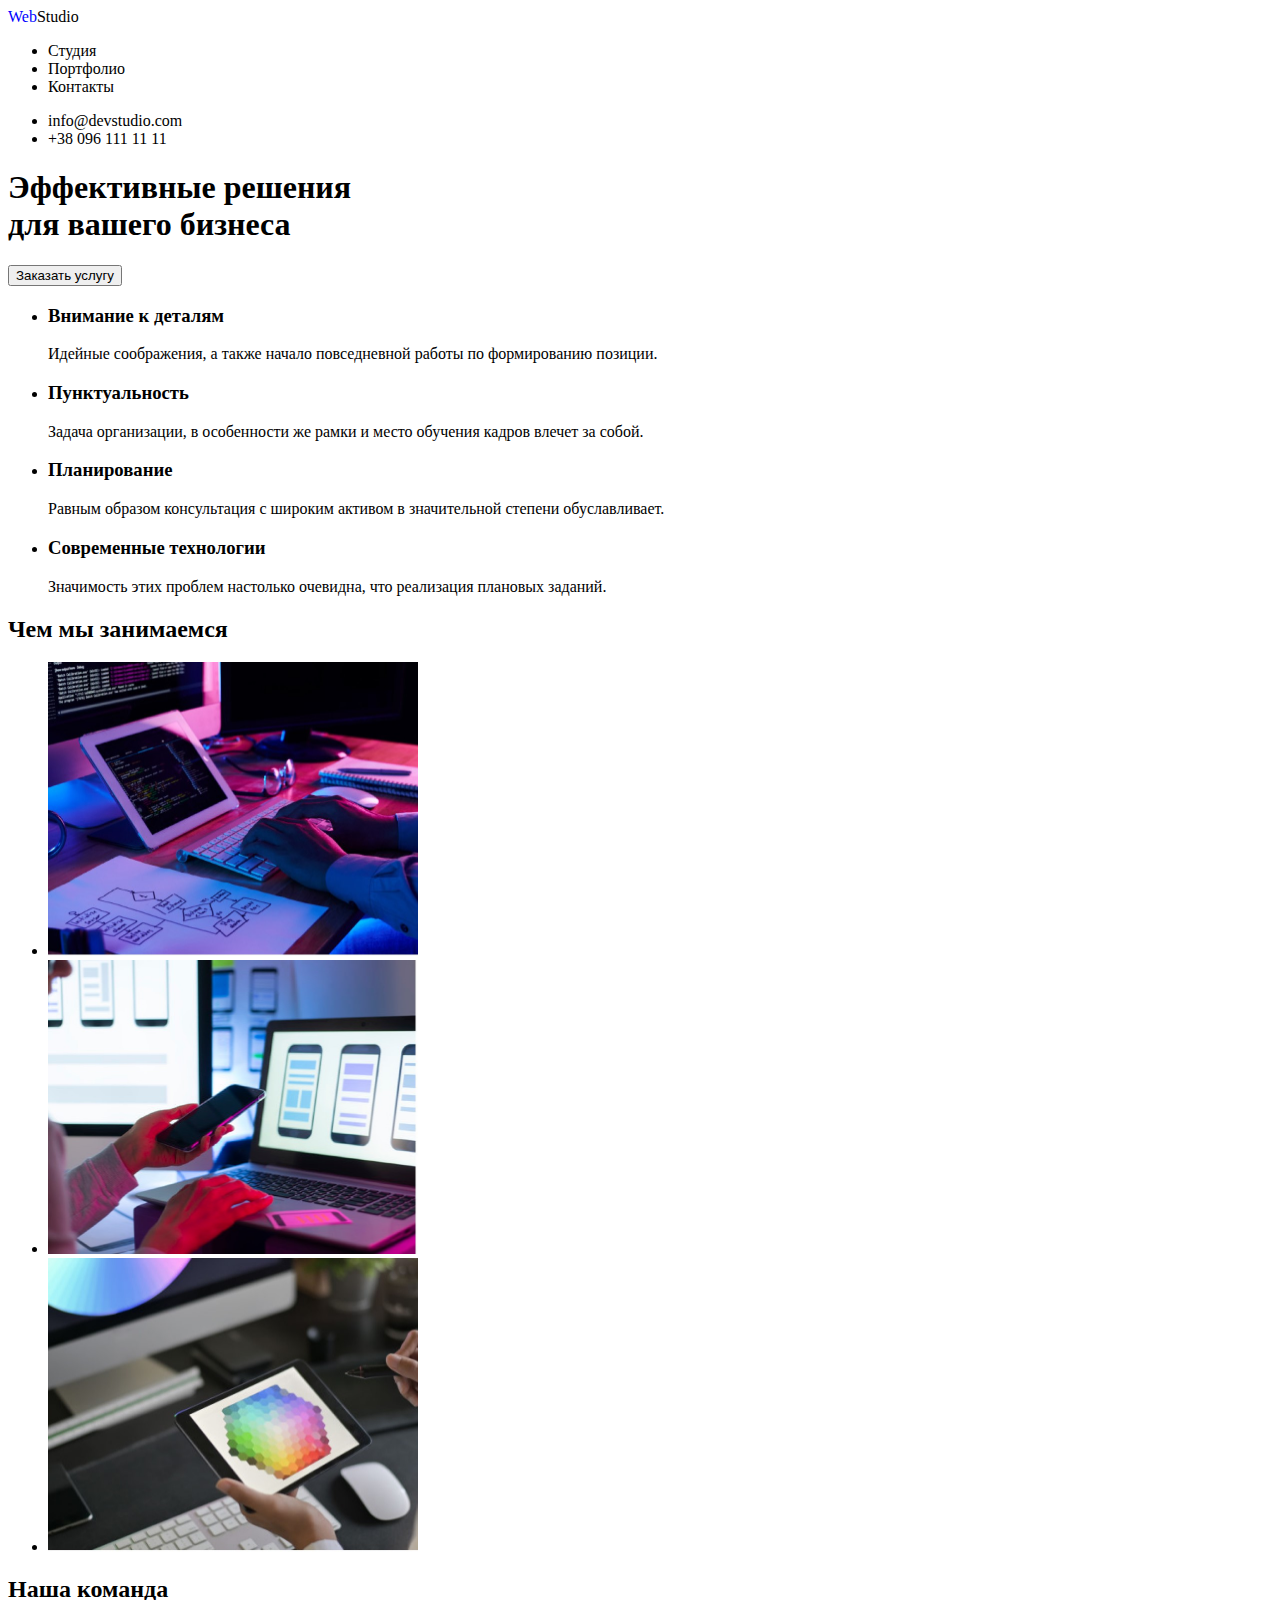
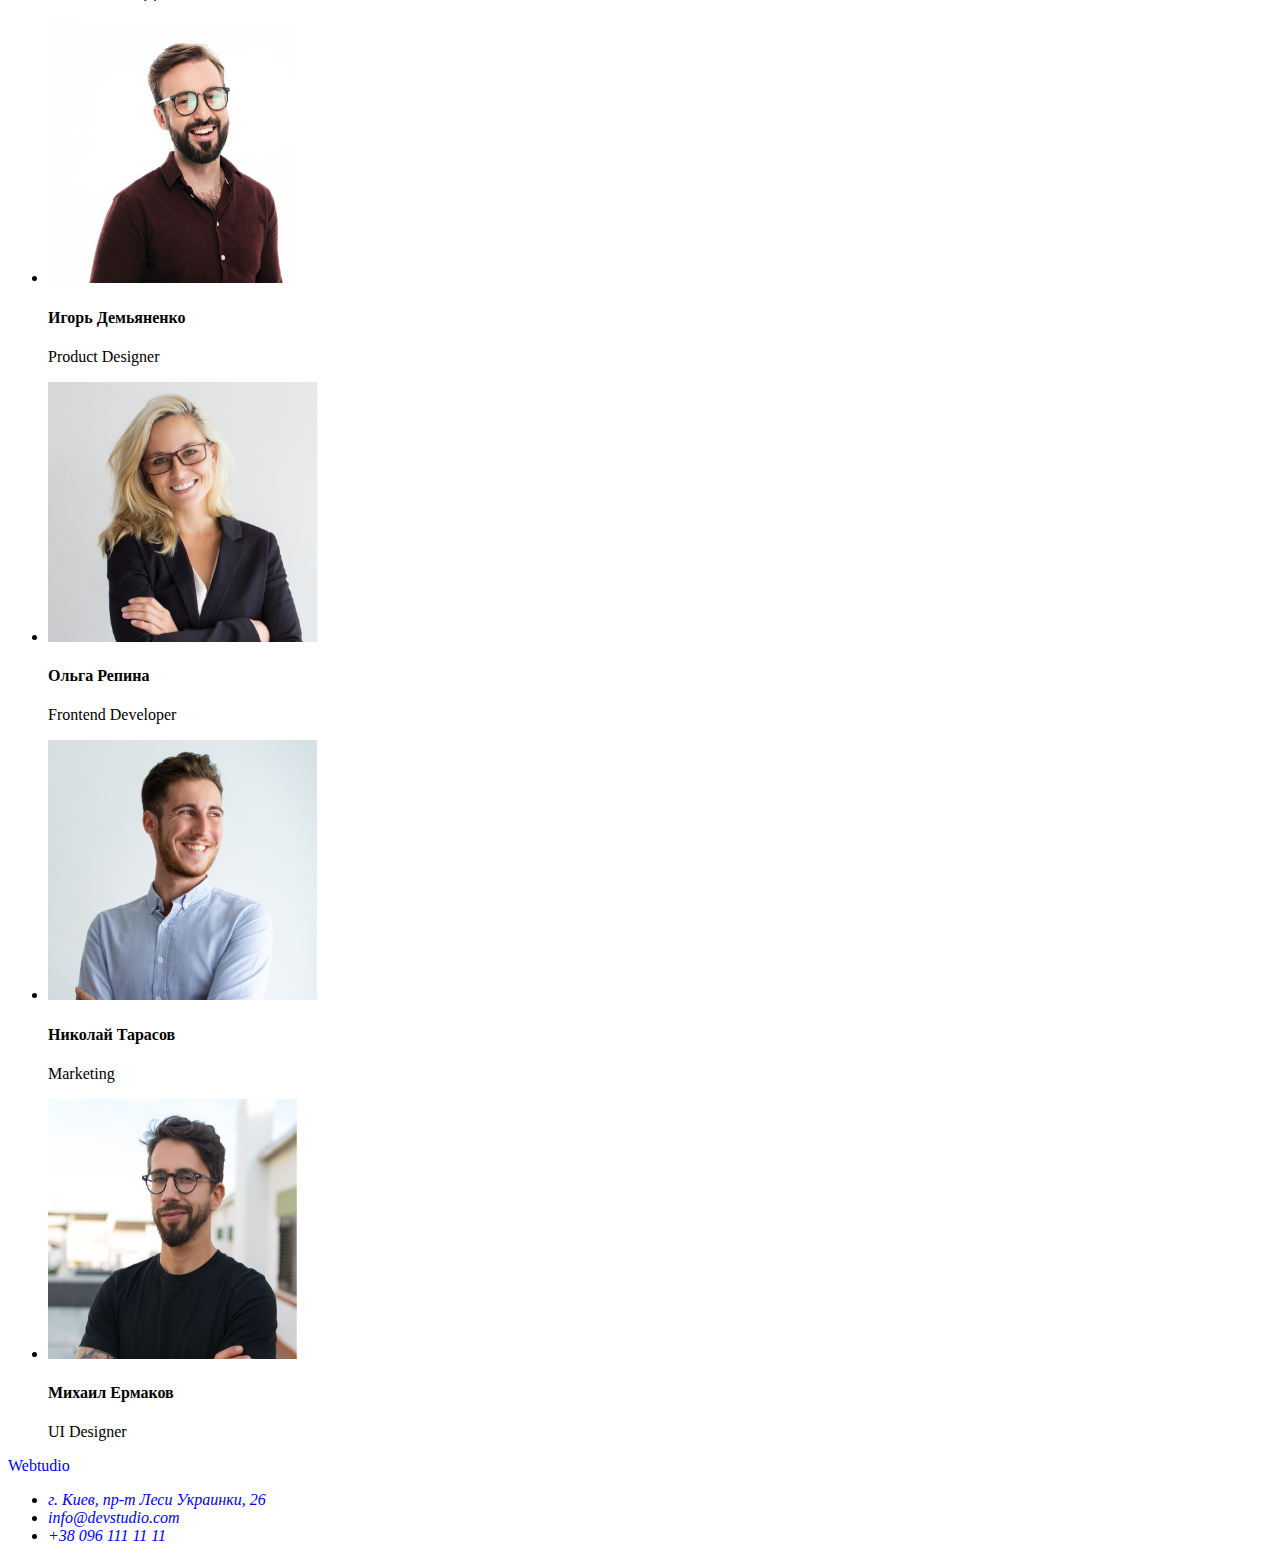
==== index.html @ 360a319e "Создал репозиторий. Добавил в разметку фото со 2-го  макета" ====
<!DOCTYPE html>
<html lang="ru">

<head>
  <link rel="stylesheet" href="./css/styles.css" />
  <meta charset="UTF-8" />
  <meta http-equiv="X-UA-Compatible" content="IE=edge" />
  <meta name="viewport" content="width=device-width, initial-scale=1.0" />
  <title>Demo site</title>
</head>

<body>
  <header class="header">
    <nav>
      <a class="link" href="./index.html"><span class="accent">Web</span>Studio</a>
      <ul>
        <li><a class="link" href="./studio.html">Студия</a></li>
        <li><a class="link" href="./portfolio.html">Портфолио</a></li>
        <li><a class="link" href="./contacts">Контакты</a></li>
      </ul>
    </nav>
    <ul>
      <li><a class="link" href="mailto:info@devstudio.com">info@devstudio.com</a></li>
      <li><a class="link" href="tel:+380961111111">+38 096 111 11 11</a></li>
    </ul>
  </header>
  <main>
    <section class="post">
      <h1 class="post-title">Эффективные решения<br> для вашего бизнеса</h1>
      <button type="button" class="contained">Заказать услугу</button>
    </section>
    <section>
      <h2 class="hidden"> Наши преимущества</h2>
      <ul>
        <li>
          <h3>Внимание к деталям</h3>
          <p>
            Идейные соображения, а также начало повседневной работы по
            формированию позиции.
          </p>
        </li>
        <li>
          <h3>Пунктуальность</h3>
            <p>
              Задача организации, в особенности же рамки и место обучения кадров
              влечет за собой.
            </p>
        </li>
        <li>
          <h3>Планирование</h3>
          <p>
            Равным образом консультация с широким активом в значительной
            степени обуславливает.
          </p>
        </li>
        <li>
          <h3>Современные технологии</h3>
          <p>
            Значимость этих проблем настолько очевидна, что реализация
            плановых заданий.
          </p>
        </li>
      </ul>
    </section>
    <section>
      <h2>Чем мы занимаемся</h2>
      <ul>
        <li>
          <img src="./images/foto1.jpg" width="370" height="294" alt="Программист работает за своим рабочим столом" />
        </li>
        <li>
          <img src="./images/foto2.jpg" width="370" height="294"
            alt="Веб-дизайнер  работает над интерфейсом мобильных телефонов" />
        </li>
        <li>
          <img src="./images/foto3.jpg" width="370" height="294"
            alt="Веб-дизайнер работает над выбором цвета на графическом планшете." />
        </li>
      </ul>
    </section>
    <section>
      <h2>Наша команда</h2>
      <ul>
        <li>
          <img src="./images/igor_demjanenko.jpg" width="270" height="260" alt="ИгорьДемьяненко" />
          <h4>Игорь Демьяненко</h4>
          <p>Product Designer</p>
        </li>
        <li>
          <img src="./images/olga_repina.jpg" width="270" height="260" alt="ОльгаРепина" />
          <h4>Ольга Репина</h4>
          <p>Frontend Developer</p>
        </li>
        <li>
          <img src="./images/nikolai_tarasov.jpg" width="270" height="260" alt="НиколайТарасов" />
          <h4>Николай Тарасов</h4>
          <p>Marketing</p>
        </li>
        <li>
          <img src="./images/mihail_ermakov.jpg" width="270" height="260" alt="МихаилЕрмаков" />
          <h4>Михаил Ермаков</h4>
          <p>UI Designer</p>
        </li>
      </ul>
    </section>
  </main>
  <footer>
    <section>
      <a href="./index.html"><span class="accent">Web</span>tudio</a>
      <address>
        <ul>
          <li><a
              href="https://goo.gl/maps/eqkGg2M7FSdj66136">г.
              Киев, пр-т Леси Украинки, 26</a>
          </li>
          <li><a href="mailto:info@devstudio.com">info@devstudio.com</a></li>
          <li><a href="tel:+380961111111">+38 096 111 11 11</a></li>
        </ul>
      </address>
    </section>
  </footer>
</body>

</html>
---- css/styles.css ----
.hidden{
    position: absolute;
        clip: rect(1px, 1px, 1px, 1px);
        padding: 0;
        border: 0;
        height: 1px;
        width: 1px;
        overflow: hidden;
}
.link {
    color: black;
}

.link:hover {
    color: rgb(16, 8, 235);
}
a {
    text-decoration: none;
}
.accent {
    color: blue;
}
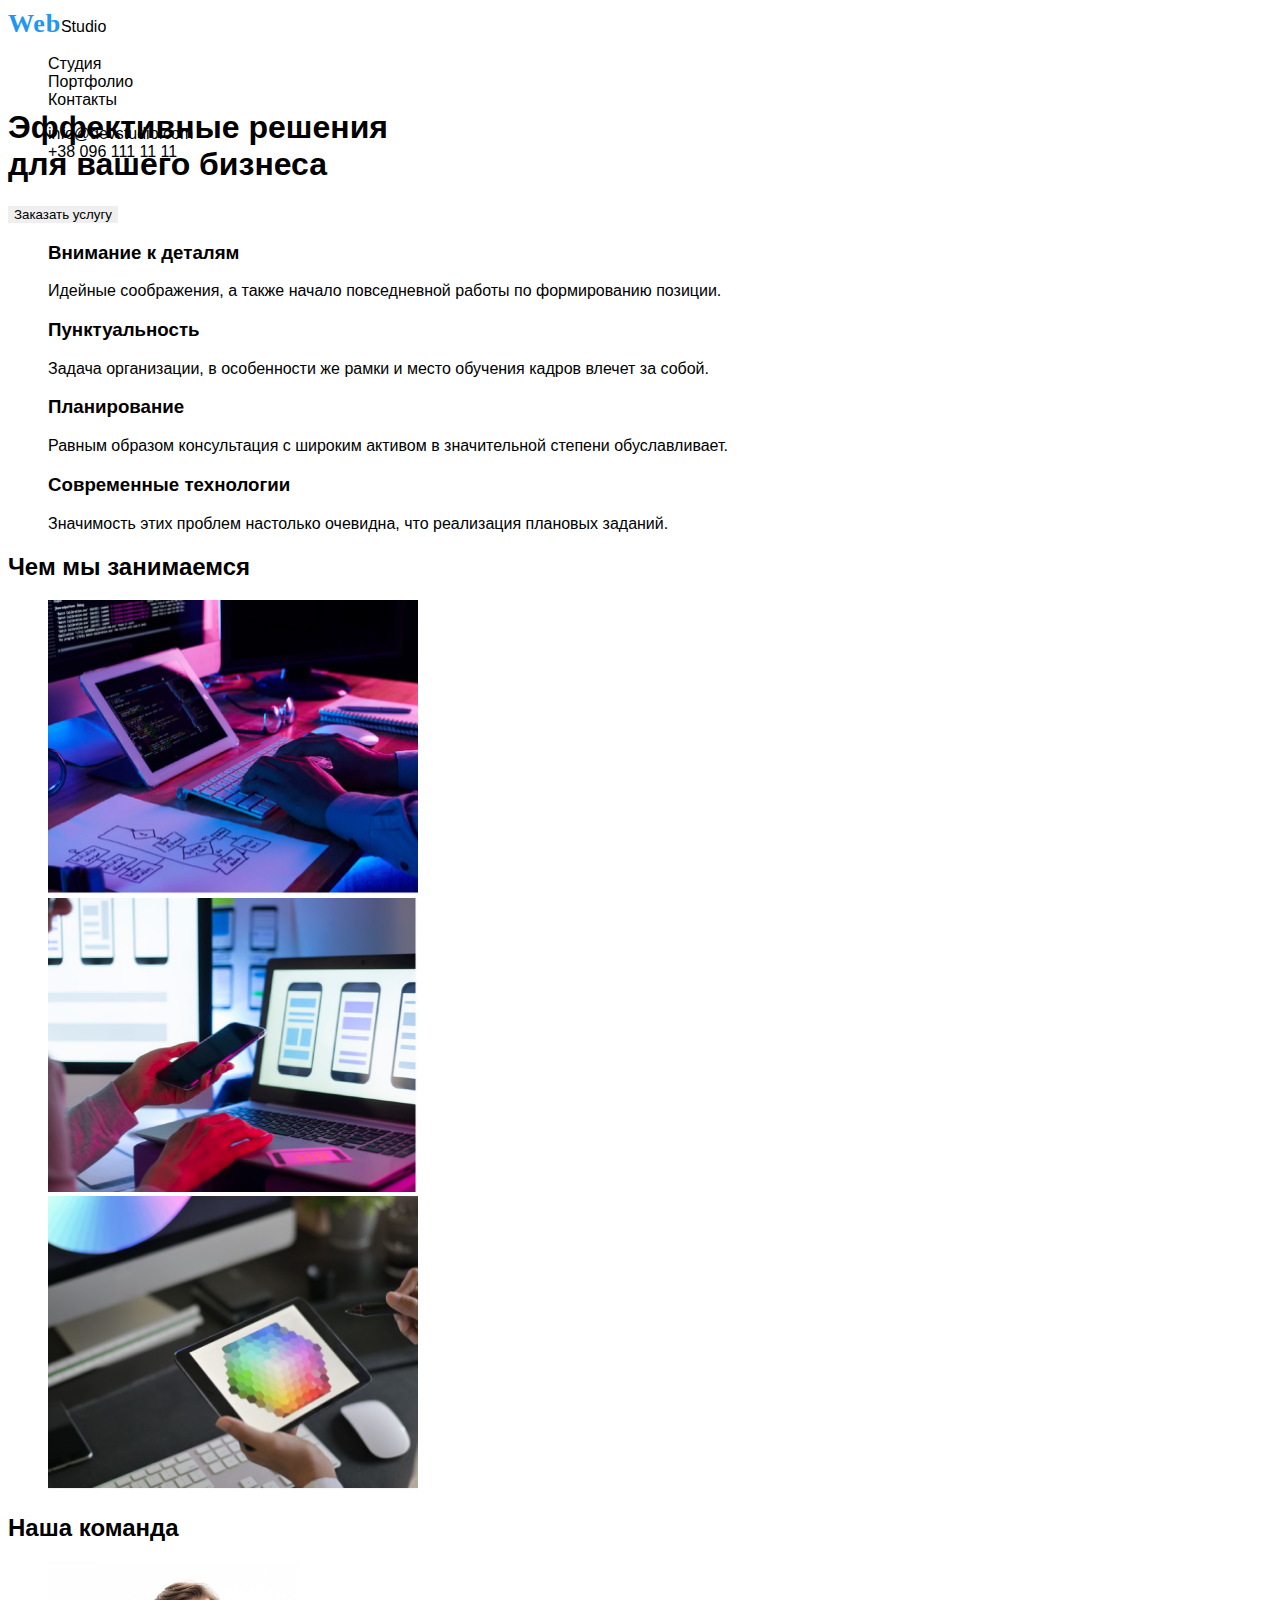
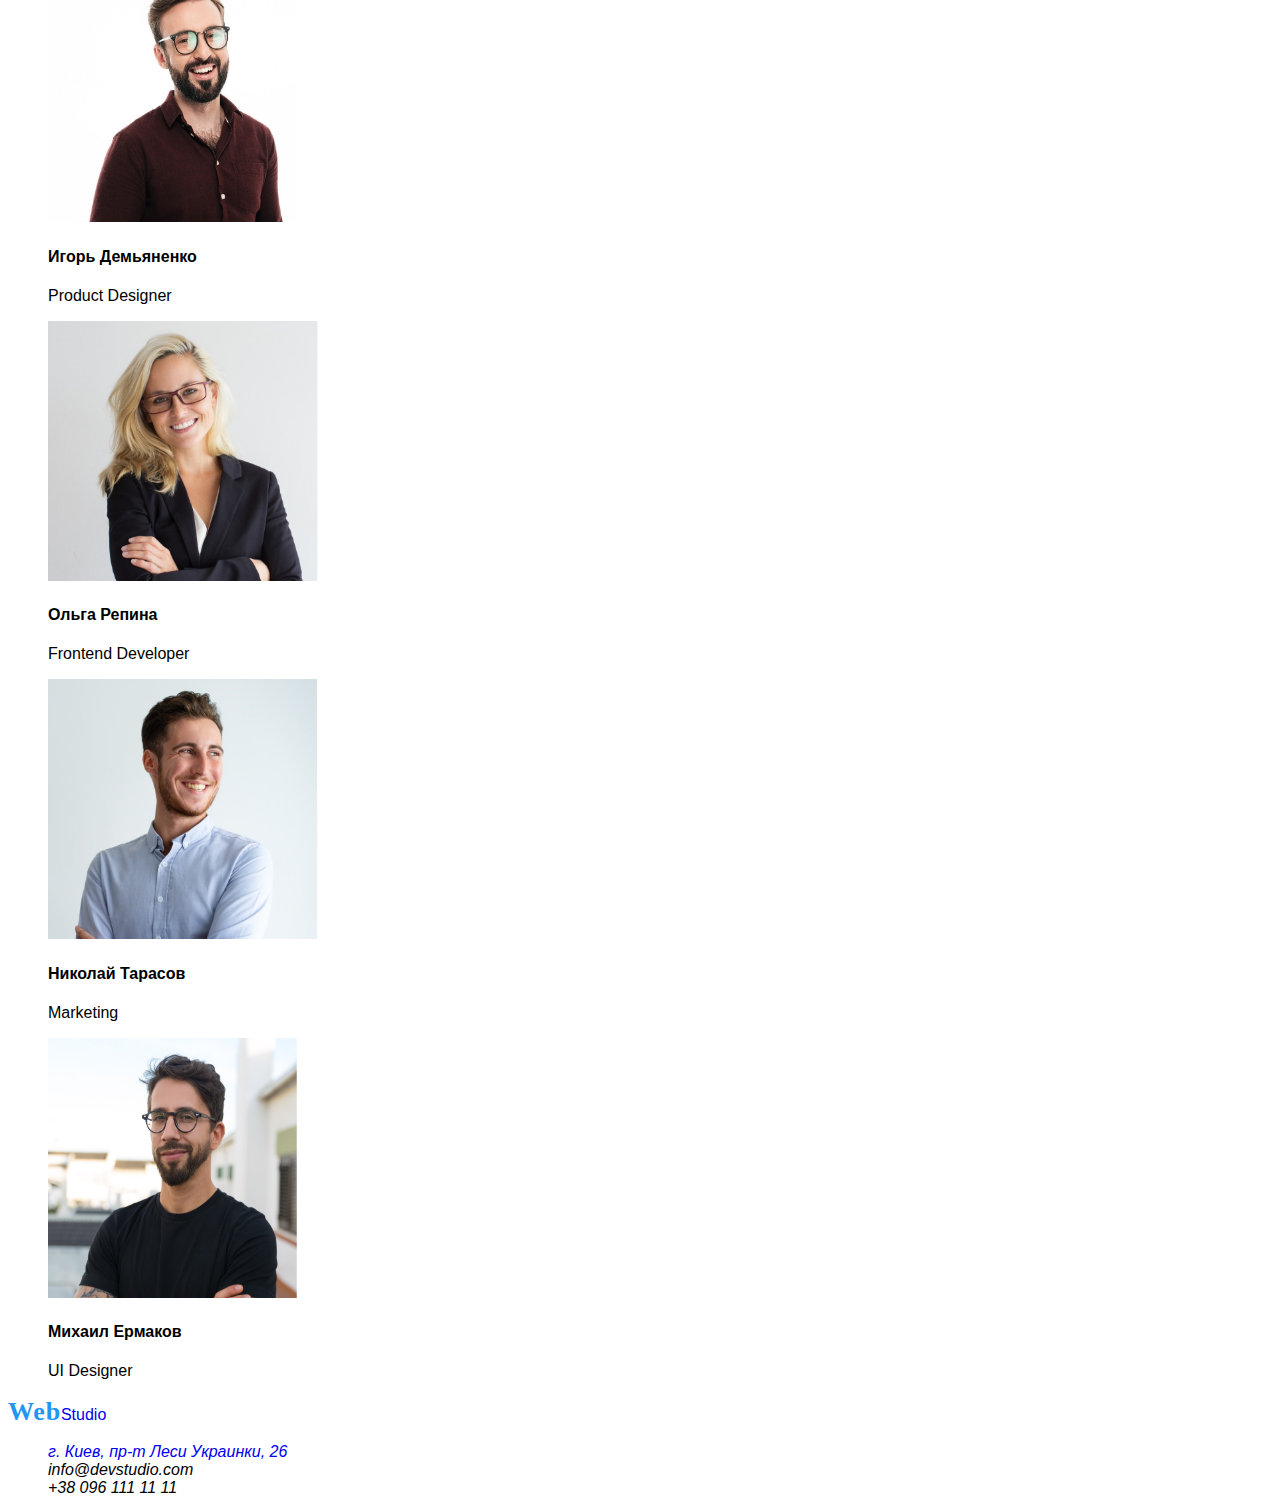
==== commit 73bd71b3: "Изменил язык <lang> сайта. Подключил шрифты к макету" ====
--- a/index.html
+++ b/index.html
@@ -106,15 +106,15 @@
   </main>
   <footer>
     <section>
-      <a href="./index.html"><span class="accent">Web</span>tudio</a>
+      <a href="./index.html"><span class="accent">Web</span>Studio</a>
       <address>
         <ul>
           <li><a
               href="https://goo.gl/maps/eqkGg2M7FSdj66136">г.
               Киев, пр-т Леси Украинки, 26</a>
           </li>
-          <li><a href="mailto:info@devstudio.com">info@devstudio.com</a></li>
-          <li><a href="tel:+380961111111">+38 096 111 11 11</a></li>
+          <li><a class="link" href="mailto:info@devstudio.com">info@devstudio.com</a></li>
+          <li><a class="link" href="tel:+380961111111">+38 096 111 11 11</a></li>
         </ul>
       </address>
     </section>
--- a/css/styles.css
+++ b/css/styles.css
@@ -1,22 +1,75 @@
-.hidden{
-    position: absolute;
-        clip: rect(1px, 1px, 1px, 1px);
-        padding: 0;
-        border: 0;
-        height: 1px;
-        width: 1px;
-        overflow: hidden;
+body {
+	font-family: "Roboto", sans-serif;
+	font-family: "Raleway", sans-serif;
+	background-color: #ffff;
+	
+	width: 1600px;
+	height: 1880px;
+}
+.header {
+    background-color: #ffffff;
+	color: #212121;
+    
+	width: 1600px;
+	height: 80px;
+	left: 0px;
+	top: 0px;
+}
+.hidden {
+	position: absolute;
+	clip: rect(1px, 1px, 1px, 1px);
+	padding: 0;
+	border: 0;
+	height: 1px;
+	width: 1px;
+	overflow: hidden;
 }
 .link {
-    color: black;
+	color: black;
 }
-
+.link:focus,
 .link:hover {
-    color: rgb(16, 8, 235);
+	color: rgb(16, 8, 235);
 }
 a {
-    text-decoration: none;
+	text-decoration: none;
 }
 .accent {
-    color: blue;
-}+	color: #2196f3;
+	font-family: "Raleway";
+	font-style: normal;
+	font-weight: 700;
+	font-size: 26px;
+	line-height: 31px;
+	/* identical to box height */
+
+	letter-spacing: 0.03em;
+}
+.link-logo {
+	color: #000000;
+	font-family: "Raleway";
+	font-style: normal;
+	font-weight: 700;
+	font-size: 26px;
+	line-height: 31px;
+	/* identical to box height */
+
+	letter-spacing: 0.03em;
+}
+ul {
+	list-style: none;
+}
+button {
+	cursor: pointer;
+    border: none;
+}
+button:hover {
+	background-color: rgb(16, 8, 235);
+	color: #ffff;
+}
+:root {
+  --background-color: #E5E5E5;
+  --color: #212121;
+}
+/* основной цвет color: #212121; #757575;  #FFFFFF;  
+rgba(255, 255, 255, 0.6); #2196F3; */
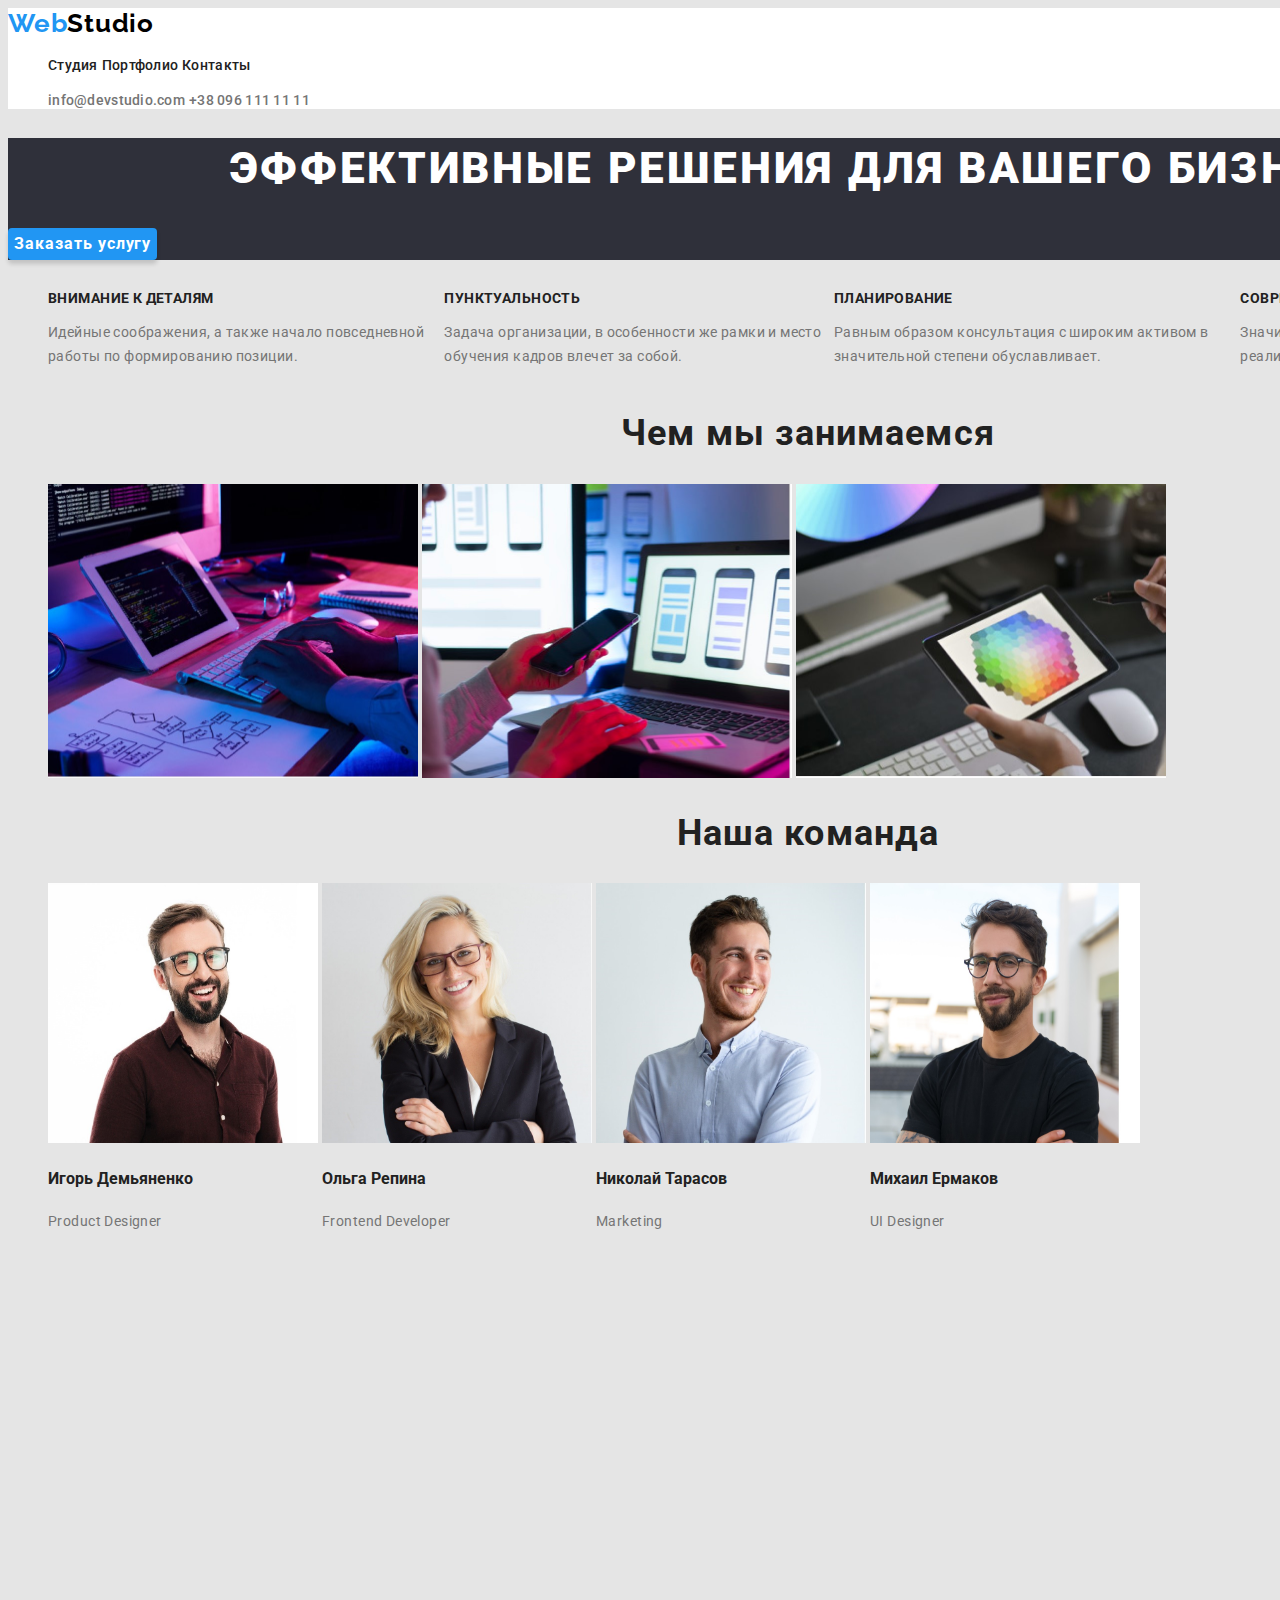
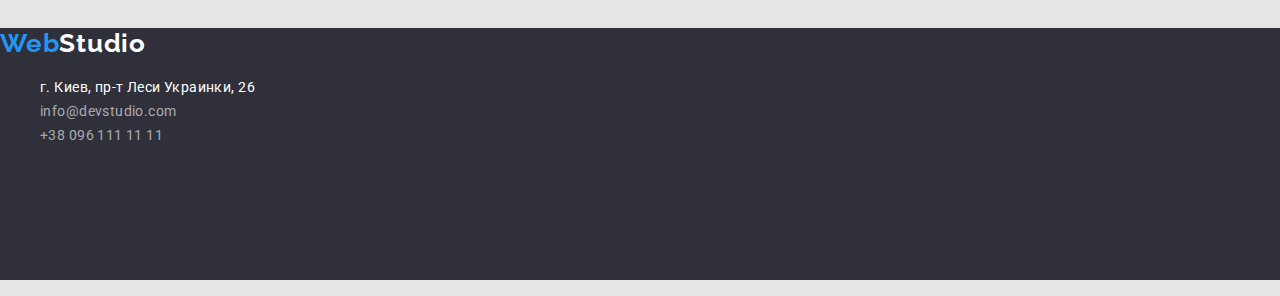
==== commit 157620dc: "сделал разметку страницы портфолио, и стилизовал шрифты/кнопки," ====
--- a/index.html
+++ b/index.html
@@ -6,32 +6,38 @@
   <meta charset="UTF-8" />
   <meta http-equiv="X-UA-Compatible" content="IE=edge" />
   <meta name="viewport" content="width=device-width, initial-scale=1.0" />
+  <link rel="preconnect" href="https://fonts.googleapis.com">
+  <link rel="preconnect" href="https://fonts.gstatic.com" crossorigin>
+  <link href="https://fonts.googleapis.com/css2?family=Raleway:wght@700&family=Roboto:wght@400;500;700;900&display=swap"
+    rel="stylesheet">
   <title>Demo site</title>
 </head>
 
 <body>
-  <header class="header">
-    <nav>
-      <a class="link" href="./index.html"><span class="accent">Web</span>Studio</a>
-      <ul>
-        <li><a class="link" href="./studio.html">Студия</a></li>
+  <header class="header-container">
+    <div>
+    <a lang="en" class="link-logo-top" href="./index.html">Web<span class="accent-first">Studio</span></a>
+    <nav class="navigation">
+      <ul class="menu-nav">
+        <li><a class="link" href="./index.html">Студия</a></li>
         <li><a class="link" href="./portfolio.html">Портфолио</a></li>
         <li><a class="link" href="./contacts">Контакты</a></li>
       </ul>
     </nav>
     <ul>
-      <li><a class="link" href="mailto:info@devstudio.com">info@devstudio.com</a></li>
-      <li><a class="link" href="tel:+380961111111">+38 096 111 11 11</a></li>
+      <li><a class="link-contact" href="mailto:info@devstudio.com">info@devstudio.com</a></li>
+      <li><a class="link-contact" href="tel:+380961111111">+38 096 111 11 11</a></li>
     </ul>
+    </div>
   </header>
   <main>
     <section class="post">
-      <h1 class="post-title">Эффективные решения<br> для вашего бизнеса</h1>
-      <button type="button" class="contained">Заказать услугу</button>
+      <h1 class="post-title">Эффективные решения для вашего бизнеса</h1>
+      <button type="button" class="button"><span class="content">Заказать услугу</span></button>
     </section>
-    <section>
+    <section class="features-container">
       <h2 class="hidden"> Наши преимущества</h2>
-      <ul>
+      <ul class="features-list">
         <li>
           <h3>Внимание к деталям</h3>
           <p>
@@ -41,10 +47,10 @@
         </li>
         <li>
           <h3>Пунктуальность</h3>
-            <p>
-              Задача организации, в особенности же рамки и место обучения кадров
-              влечет за собой.
-            </p>
+          <p>
+            Задача организации, в особенности же рамки и место обучения кадров
+            влечет за собой.
+          </p>
         </li>
         <li>
           <h3>Планирование</h3>
@@ -78,25 +84,25 @@
         </li>
       </ul>
     </section>
-    <section>
-      <h2>Наша команда</h2>
-      <ul>
-        <li>
+    <section class="team">
+      <h2 class="team-title">Наша команда</h2>
+      <ul class="team-list">
+        <li class="team-list-card1">
           <img src="./images/igor_demjanenko.jpg" width="270" height="260" alt="ИгорьДемьяненко" />
           <h4>Игорь Демьяненко</h4>
           <p>Product Designer</p>
         </li>
-        <li>
+        <li class="">
           <img src="./images/olga_repina.jpg" width="270" height="260" alt="ОльгаРепина" />
           <h4>Ольга Репина</h4>
           <p>Frontend Developer</p>
         </li>
-        <li>
+        <li class="">
           <img src="./images/nikolai_tarasov.jpg" width="270" height="260" alt="НиколайТарасов" />
           <h4>Николай Тарасов</h4>
           <p>Marketing</p>
         </li>
-        <li>
+        <li class="">
           <img src="./images/mihail_ermakov.jpg" width="270" height="260" alt="МихаилЕрмаков" />
           <h4>Михаил Ермаков</h4>
           <p>UI Designer</p>
@@ -105,19 +111,18 @@
     </section>
   </main>
   <footer>
-    <section>
-      <a href="./index.html"><span class="accent">Web</span>Studio</a>
+    <div>
+      <a lang="en" class="link-logo" href="./index.html">Web<span class="accent-first-footer">Studio</span></a>
       <address>
-        <ul>
-          <li><a
-              href="https://goo.gl/maps/eqkGg2M7FSdj66136">г.
+        <ul class="address">
+          <li><a class="map" href="https://goo.gl/maps/eqkGg2M7FSdj66136">г.
               Киев, пр-т Леси Украинки, 26</a>
           </li>
-          <li><a class="link" href="mailto:info@devstudio.com">info@devstudio.com</a></li>
-          <li><a class="link" href="tel:+380961111111">+38 096 111 11 11</a></li>
+          <li><a class="contact" href="mailto:info@devstudio.com">info@devstudio.com</a></li>
+          <li><a class="contact" href="tel:+380961111111">+38 096 111 11 11</a></li>
         </ul>
       </address>
-    </section>
+    </div>
   </footer>
 </body>
 
--- a/css/styles.css
+++ b/css/styles.css
@@ -1,19 +1,20 @@
 body {
+	width: 1600px;
+	height: 1880px;
 	font-family: "Roboto", sans-serif;
 	font-family: "Raleway", sans-serif;
-	background-color: #ffff;
-	
-	width: 1600px;
-	height: 1880px;
-}
-.header {
-    background-color: #ffffff;
-	color: #212121;
-    
-	width: 1600px;
-	height: 80px;
-	left: 0px;
-	top: 0px;
+	background-color: #e5e5e5;
+}
+.header-container {
+	font-family: "Roboto";
+	background-color: #ffffff;
+	color: #212121;
+}
+/* .features-container {
+} */
+.features-list {
+	display: flex;
+	justify-content: center;
 }
 .hidden {
 	position: absolute;
@@ -24,52 +25,230 @@
 	width: 1px;
 	overflow: hidden;
 }
+.post-title {
+	font-family: "Roboto";
+	font-style: normal;
+	font-weight: 900;
+	font-size: 44px;
+	line-height: 60px;
+	text-align: center;
+	letter-spacing: 0.06em;
+	text-transform: uppercase;
+	color: #ffffff;
+}
 .link {
-	color: black;
-}
+	font-family: "Roboto";
+	font-style: normal;
+	font-weight: 500;
+	font-size: 14px;
+	line-height: 16px;
+	letter-spacing: 0.02em;
+	color: #212121;
+}
+.link-contact {
+	font-family: "Roboto";
+	font-style: normal;
+	font-weight: 500;
+	font-size: 14px;
+	line-height: 16px;
+	letter-spacing: 0.02em;
+	color: #757575;
+}
+.contact:focus,
+.contact:hover,
+.map:hover,
+.map:focus,
 .link:focus,
-.link:hover {
-	color: rgb(16, 8, 235);
+.link:hover,
+.link-contact:hover {
+	font-family: "Roboto";
+	font-style: normal;
+	font-weight: 500;
+	font-size: 14px;
+	line-height: 16px;
+	letter-spacing: 0.02em;
+	color: #2196f3;
 }
 a {
 	text-decoration: none;
 }
-.accent {
+.accent-first {
+	font-family: "Raleway";
+	font-style: normal;
+	font-weight: 700;
+	font-size: 26px;
+	line-height: 31px;
+	letter-spacing: 0.03em;
+	color: #000000;
+}
+.link-logo {
+	left: 215px;
+	font-family: "Raleway";
+	font-style: normal;
+	font-weight: 700;
+	font-size: 26px;
+	line-height: 31px;
+	letter-spacing: 0.03em;
 	color: #2196f3;
-	font-family: "Raleway";
-	font-style: normal;
-	font-weight: 700;
-	font-size: 26px;
-	line-height: 31px;
-	/* identical to box height */
-
-	letter-spacing: 0.03em;
-}
-.link-logo {
-	color: #000000;
-	font-family: "Raleway";
-	font-style: normal;
-	font-weight: 700;
-	font-size: 26px;
-	line-height: 31px;
-	/* identical to box height */
-
-	letter-spacing: 0.03em;
+}
+.link-logo-top {
+	font-family: "Raleway";
+	font-style: normal;
+	font-weight: 700;
+	font-size: 26px;
+	line-height: 31px;
+	letter-spacing: 0.03em;
+	color: #2196f3;
 }
 ul {
 	list-style: none;
 }
+li {
+	display: inline-block;
+}
 button {
 	cursor: pointer;
-    border: none;
+	border: none;
 }
 button:hover {
 	background-color: rgb(16, 8, 235);
 	color: #ffff;
 }
 :root {
-  --background-color: #E5E5E5;
-  --color: #212121;
-}
-/* основной цвет color: #212121; #757575;  #FFFFFF;  
-rgba(255, 255, 255, 0.6); #2196F3; */
+	--background-color: #e5e5e5;
+	--color: #212121;
+}
+.button {
+	background: #2196f3;
+	box-shadow: 0px 4px 4px rgba(0, 0, 0, 0.15);
+	border-radius: 4px;
+}
+.contained {
+	font-family: "Roboto";
+	font-style: normal;
+	font-weight: 500;
+	font-size: 16px;
+	line-height: 26px;
+	text-align: center;
+	letter-spacing: 0.03em;
+	color: #212121;
+}
+.content {
+	font-family: "Roboto";
+	font-style: normal;
+	font-weight: 700;
+	font-size: 16px;
+	line-height: 30px;
+
+	display: flex;
+	align-items: center;
+	text-align: center;
+	letter-spacing: 0.06em;
+	color: #ffffff;
+}
+.text {
+	font-family: "Roboto";
+	font-style: normal;
+	font-weight: 400;
+	font-size: 16px;
+	line-height: 30px;
+	letter-spacing: 0.03em;
+	color: #757575;
+}
+.title {
+	font-family: "Roboto";
+	font-style: normal;
+	color: #212121;
+}
+h4 {
+	font-family: "Roboto";
+	font-style: normal;
+	color: #212121;
+}
+h3 {
+	font-family: "Roboto";
+	font-style: normal;
+	font-weight: 700;
+	font-size: 14px;
+	line-height: 16px;
+	letter-spacing: 0.03em;
+	text-transform: uppercase;
+	color: #212121;
+}
+h2 {
+	font-family: "Roboto";
+	font-style: normal;
+	font-weight: 700;
+	font-size: 36px;
+	line-height: 42px;
+	text-align: center;
+	letter-spacing: 0.03em;
+	color: #212121;
+}
+p {
+	font-family: "Roboto";
+	font-style: normal;
+	font-weight: 400;
+	font-size: 14px;
+	line-height: 24px;
+
+	letter-spacing: 0.03em;
+	color: #757575;
+}
+.post {
+	background: #2f303a;
+}
+/* .team {
+	background: #f5f4fa;
+}
+.team-list-card1 {
+}
+/* .team-list {
+} */
+/* .team-title {
+	position: absolute;
+
+	font-family: "Roboto";
+
+	color: #212121;
+}*/
+footer {
+	position: absolute;
+	width: 1600px;
+	height: 252px;
+	left: 0px;
+	top: 1628px;
+	background: #2f303a;
+}
+.accent-first-footer {
+	font-family: "Raleway";
+	font-style: normal;
+	font-weight: 700;
+	font-size: 26px;
+	line-height: 31px;
+	letter-spacing: 0.03em;
+	color: #ffffff;
+}
+.address {
+	width: 250px;
+	height: 81px;
+	left: 215px;
+}
+.map {
+	font-family: "Roboto";
+	font-style: normal;
+	font-weight: 400;
+	font-size: 14px;
+	line-height: 24px;
+	letter-spacing: 0.03em;
+	color: #ffffff;
+}
+.contact {
+	font-family: "Roboto";
+	font-style: normal;
+	font-weight: 400;
+	font-size: 14px;
+	line-height: 24px;
+	letter-spacing: 0.03em;
+	color: rgba(255, 255, 255, 0.6);
+}
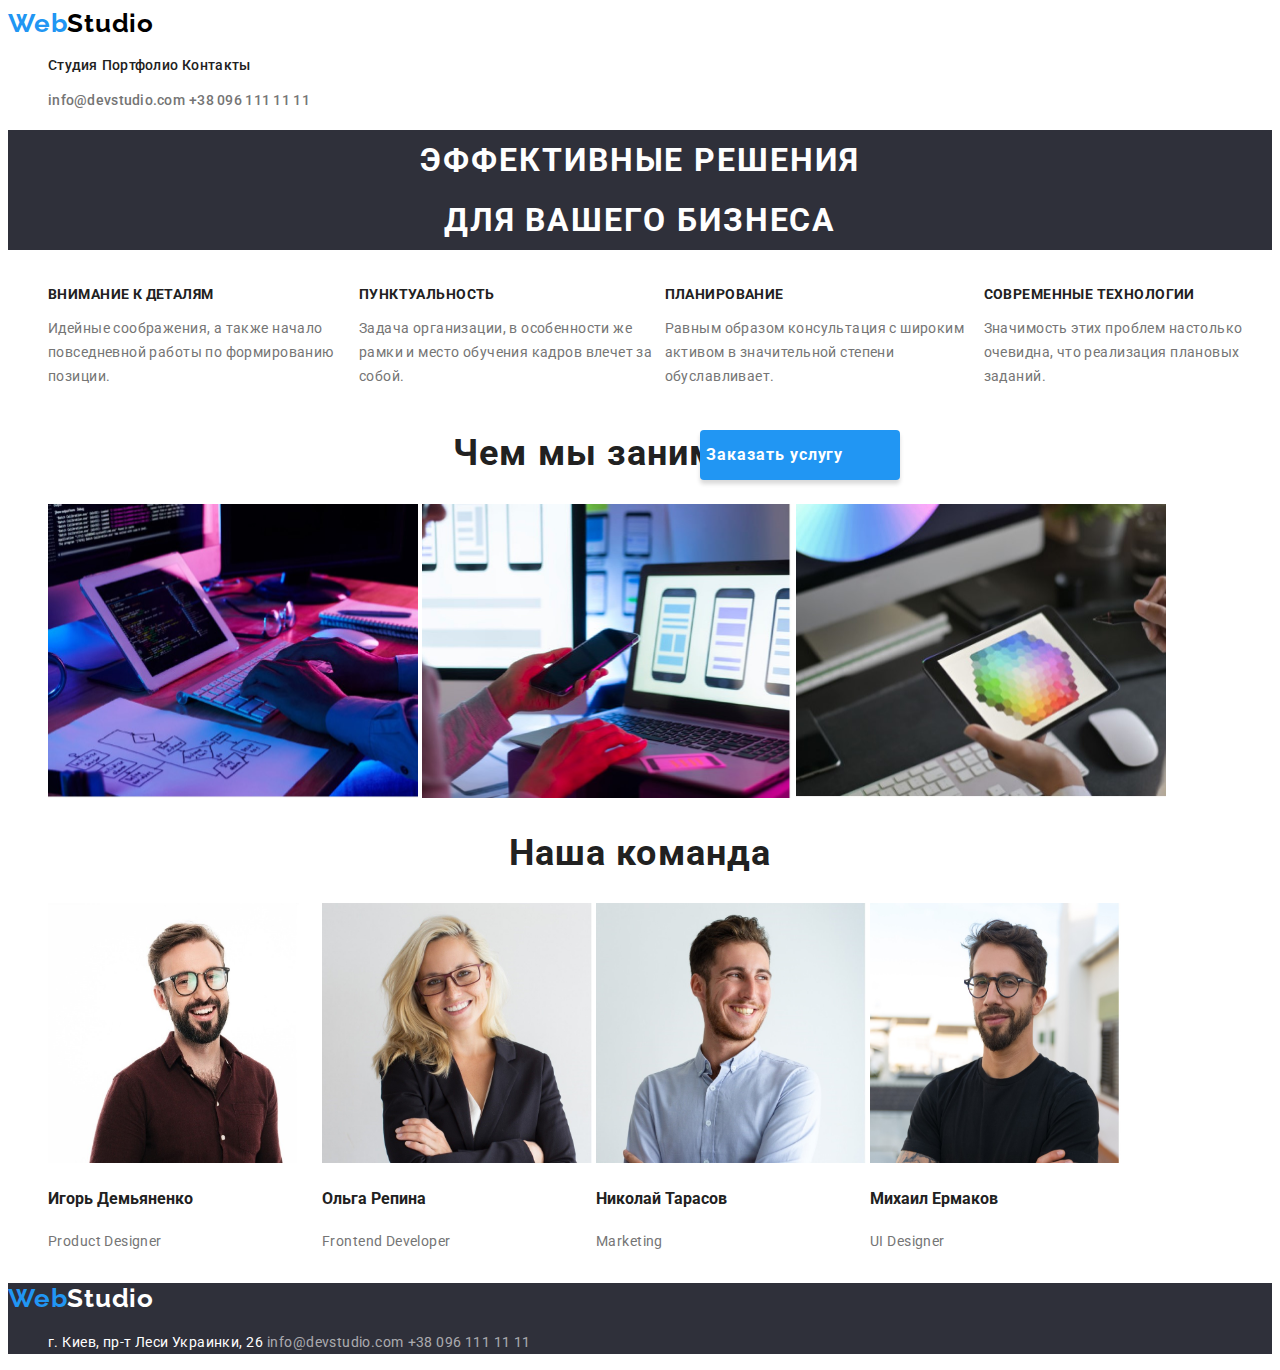
==== commit e85c5a6b: "сделал разметку страниц портфолио, и стилизовал шрифты/кнопки" ====
--- a/index.html
+++ b/index.html
@@ -14,26 +14,27 @@
 </head>
 
 <body>
-  <header class="header-container">
+  <header class="container">
     <div>
-    <a lang="en" class="link-logo-top" href="./index.html">Web<span class="accent-first">Studio</span></a>
-    <nav class="navigation">
-      <ul class="menu-nav">
-        <li><a class="link" href="./index.html">Студия</a></li>
-        <li><a class="link" href="./portfolio.html">Портфолио</a></li>
-        <li><a class="link" href="./contacts">Контакты</a></li>
+      <a lang="en" class="link-logo-top" href="./index.html">Web<span class="accent-first">Studio</span></a>
+      <nav class="navigation">
+        <ul class="menu-nav">
+          <li class="menu-nav-first"><a class="link" href="./index.html">Студия</a></li>
+          <li class="menu-nav-second"><a class="link" href="./portfolio.html">Портфолио</a></li>
+          <li class="menu-nav-third"><a class="link" href="./contacts">Контакты</a></li>
+        </ul>
+      </nav>
+      <ul>
+        <li><a class="link-contact-first" href="mailto:info@devstudio.com">info@devstudio.com</a></li>
+        <li><a class="link-contact-second" href="tel:+380961111111">+38 096 111 11 11</a></li>
       </ul>
-    </nav>
-    <ul>
-      <li><a class="link-contact" href="mailto:info@devstudio.com">info@devstudio.com</a></li>
-      <li><a class="link-contact" href="tel:+380961111111">+38 096 111 11 11</a></li>
-    </ul>
     </div>
   </header>
   <main>
     <section class="post">
-      <h1 class="post-title">Эффективные решения для вашего бизнеса</h1>
-      <button type="button" class="button"><span class="content">Заказать услугу</span></button>
+      <div class="bg">
+        <h1 class="post-title">Эффективные решения<br> для вашего бизнеса</h1>
+        <button type="button" class="button"><span class="content">Заказать услугу</span></button>
     </section>
     <section class="features-container">
       <h2 class="hidden"> Наши преимущества</h2>
@@ -67,6 +68,8 @@
           </p>
         </li>
       </ul>
+      </div>
+    </section>
     </section>
     <section>
       <h2>Чем мы занимаемся</h2>
@@ -118,8 +121,8 @@
           <li><a class="map" href="https://goo.gl/maps/eqkGg2M7FSdj66136">г.
               Киев, пр-т Леси Украинки, 26</a>
           </li>
-          <li><a class="contact" href="mailto:info@devstudio.com">info@devstudio.com</a></li>
-          <li><a class="contact" href="tel:+380961111111">+38 096 111 11 11</a></li>
+          <li><a class="contact-first" href="mailto:info@devstudio.com">info@devstudio.com</a></li>
+          <li><a class="contact-second" href="tel:+380961111111">+38 096 111 11 11</a></li>
         </ul>
       </address>
     </div>
--- a/css/styles.css
+++ b/css/styles.css
@@ -1,17 +1,135 @@
 body {
-	width: 1600px;
-	height: 1880px;
 	font-family: "Roboto", sans-serif;
 	font-family: "Raleway", sans-serif;
-	background-color: #e5e5e5;
-}
-.header-container {
-	font-family: "Roboto";
+
 	background-color: #ffffff;
-	color: #212121;
-}
-/* .features-container {
-} */
+}
+.container {
+	font-family: "Roboto";
+	background-color: #ffffff;
+	color: #212121;
+}
+.link-logo-top {
+	font-family: "Raleway";
+	font-style: normal;
+	font-weight: 700;
+	font-size: 26px;
+	line-height: 31px;
+	/* identical to box height */
+
+	letter-spacing: 0.03em;
+
+	color: #2196f3;
+}
+/*.navigation {
+	position: absolute;
+	width: 1600px;
+	height: 0px;
+	left: 0px;
+	top: 80px;
+
+	border: 1px solid #ececec;
+}*/
+/*.menu-nav {
+	position: absolute;
+	width: 294px;
+	height: 16px;
+	left: 453px;
+	top: 20px;
+}*/
+.menu-nav-first {
+	font-family: "Roboto";
+	font-style: normal;
+	font-weight: 500;
+	font-size: 14px;
+	line-height: 16px;
+	letter-spacing: 0.02em;
+
+	color: #212121;
+}
+*/ .menu-nav-second {
+	font-family: "Roboto";
+	font-style: normal;
+	font-weight: 500;
+	font-size: 14px;
+	line-height: 16px;
+	letter-spacing: 0.02em;
+
+	color: #212121;
+}
+.menu-nav-third {
+	font-family: "Roboto";
+	font-style: normal;
+	font-weight: 500;
+	font-size: 14px;
+	line-height: 16px;
+	letter-spacing: 0.02em;
+
+	color: #212121;
+}
+.link-contact-first {
+	font-family: "Roboto";
+	font-style: normal;
+	font-weight: 500;
+	font-size: 14px;
+	line-height: 16px;
+	letter-spacing: 0.02em;
+
+	color: #757575;
+}
+.link-contact-second {
+	font-family: "Roboto";
+	font-style: normal;
+	font-weight: 500;
+	font-size: 14px;
+	line-height: 16px;
+	letter-spacing: 0.02em;
+
+	color: #757575;
+}
+/*.post {
+	position: absolute;
+	width: 1600px;
+	height: 800px;
+	left: 0px;
+	top: 80px;
+}*/
+.bg {
+	/*position: absolute;
+width: 1600px;
+height: 600px;
+left: 0px;
+top: 80px;*/
+
+	background: #2f303a;
+}
+.post-title {
+	font-family: "Roboto";
+	font-style: normal;
+	line-height: 60px;
+	/* or 136% */
+
+	text-align: center;
+	letter-spacing: 0.06em;
+	text-transform: uppercase;
+
+	color: #ffffff;
+}
+button {
+	cursor: pointer;
+	border: none;
+}
+button:hover {
+	background-color: rgb(16, 8, 235);
+	color: #ffff;
+}
+.button {
+	background: #2196f3;
+	box-shadow: 0px 4px 4px rgba(0, 0, 0, 0.15);
+	border-radius: 4px;
+}
+.features-container {
+}
 .features-list {
 	display: flex;
 	justify-content: center;
@@ -25,17 +143,7 @@
 	width: 1px;
 	overflow: hidden;
 }
-.post-title {
-	font-family: "Roboto";
-	font-style: normal;
-	font-weight: 900;
-	font-size: 44px;
-	line-height: 60px;
-	text-align: center;
-	letter-spacing: 0.06em;
-	text-transform: uppercase;
-	color: #ffffff;
-}
+
 .link {
 	font-family: "Roboto";
 	font-style: normal;
@@ -54,13 +162,31 @@
 	letter-spacing: 0.02em;
 	color: #757575;
 }
+
+.link-contact:hover,
+.link-contact:focus,
 .contact:focus,
 .contact:hover,
 .map:hover,
 .map:focus,
 .link:focus,
-.link:hover,
-.link-contact:hover {
+.link:hover {
+	font-family: "Roboto";
+	font-style: normal;
+	font-weight: 500;
+	font-size: 14px;
+	line-height: 16px;
+	letter-spacing: 0.02em;
+	color: #2196f3;
+}
+.link-contact-first:focus,
+.link-contact-first:hover,
+.link-contact-second:focus,
+.link-contact-second:hover,
+.contact-first:hover,
+.contact-first:focus,
+.contact-second:focus,
+.contact-second:hover {
 	font-family: "Roboto";
 	font-style: normal;
 	font-weight: 500;
@@ -81,44 +207,23 @@
 	letter-spacing: 0.03em;
 	color: #000000;
 }
-.link-logo {
-	left: 215px;
-	font-family: "Raleway";
-	font-style: normal;
-	font-weight: 700;
-	font-size: 26px;
-	line-height: 31px;
-	letter-spacing: 0.03em;
-	color: #2196f3;
-}
-.link-logo-top {
-	font-family: "Raleway";
-	font-style: normal;
-	font-weight: 700;
-	font-size: 26px;
-	line-height: 31px;
-	letter-spacing: 0.03em;
-	color: #2196f3;
-}
+
 ul {
 	list-style: none;
 }
 li {
 	display: inline-block;
-}
-button {
-	cursor: pointer;
-	border: none;
-}
-button:hover {
-	background-color: rgb(16, 8, 235);
-	color: #ffff;
 }
 :root {
 	--background-color: #e5e5e5;
 	--color: #212121;
 }
 .button {
+	position: absolute;
+	width: 200px;
+	height: 50px;
+	left: 700px;
+	top: 430px;
 	background: #2196f3;
 	box-shadow: 0px 4px 4px rgba(0, 0, 0, 0.15);
 	border-radius: 4px;
@@ -139,11 +244,13 @@
 	font-weight: 700;
 	font-size: 16px;
 	line-height: 30px;
+	/* identical to box height, or 188% */
 
 	display: flex;
 	align-items: center;
 	text-align: center;
 	letter-spacing: 0.06em;
+
 	color: #ffffff;
 }
 .text {
@@ -195,9 +302,7 @@
 	letter-spacing: 0.03em;
 	color: #757575;
 }
-.post {
-	background: #2f303a;
-}
+
 /* .team {
 	background: #f5f4fa;
 }
@@ -213,27 +318,27 @@
 	color: #212121;
 }*/
 footer {
-	position: absolute;
-	width: 1600px;
-	height: 252px;
-	left: 0px;
-	top: 1628px;
 	background: #2f303a;
+}
+.link-logo {
+	font-family: "Raleway";
+	font-style: normal;
+	font-weight: 700;
+	font-size: 26px;
+	line-height: 31px;
+	/* identical to box height */
+
+	letter-spacing: 0.03em;
+
+	color: #2196f3;
 }
 .accent-first-footer {
 	font-family: "Raleway";
-	font-style: normal;
-	font-weight: 700;
-	font-size: 26px;
-	line-height: 31px;
-	letter-spacing: 0.03em;
+
 	color: #ffffff;
 }
-.address {
-	width: 250px;
-	height: 81px;
-	left: 215px;
-}
+/*.address {
+}*/
 .map {
 	font-family: "Roboto";
 	font-style: normal;
@@ -243,7 +348,7 @@
 	letter-spacing: 0.03em;
 	color: #ffffff;
 }
-.contact {
+.contact-first {
 	font-family: "Roboto";
 	font-style: normal;
 	font-weight: 400;
@@ -252,3 +357,12 @@
 	letter-spacing: 0.03em;
 	color: rgba(255, 255, 255, 0.6);
 }
+.contact-second {
+	font-family: "Roboto";
+	font-style: normal;
+	font-weight: 400;
+	font-size: 14px;
+	line-height: 24px;
+	letter-spacing: 0.03em;
+	color: rgba(255, 255, 255, 0.6);
+}
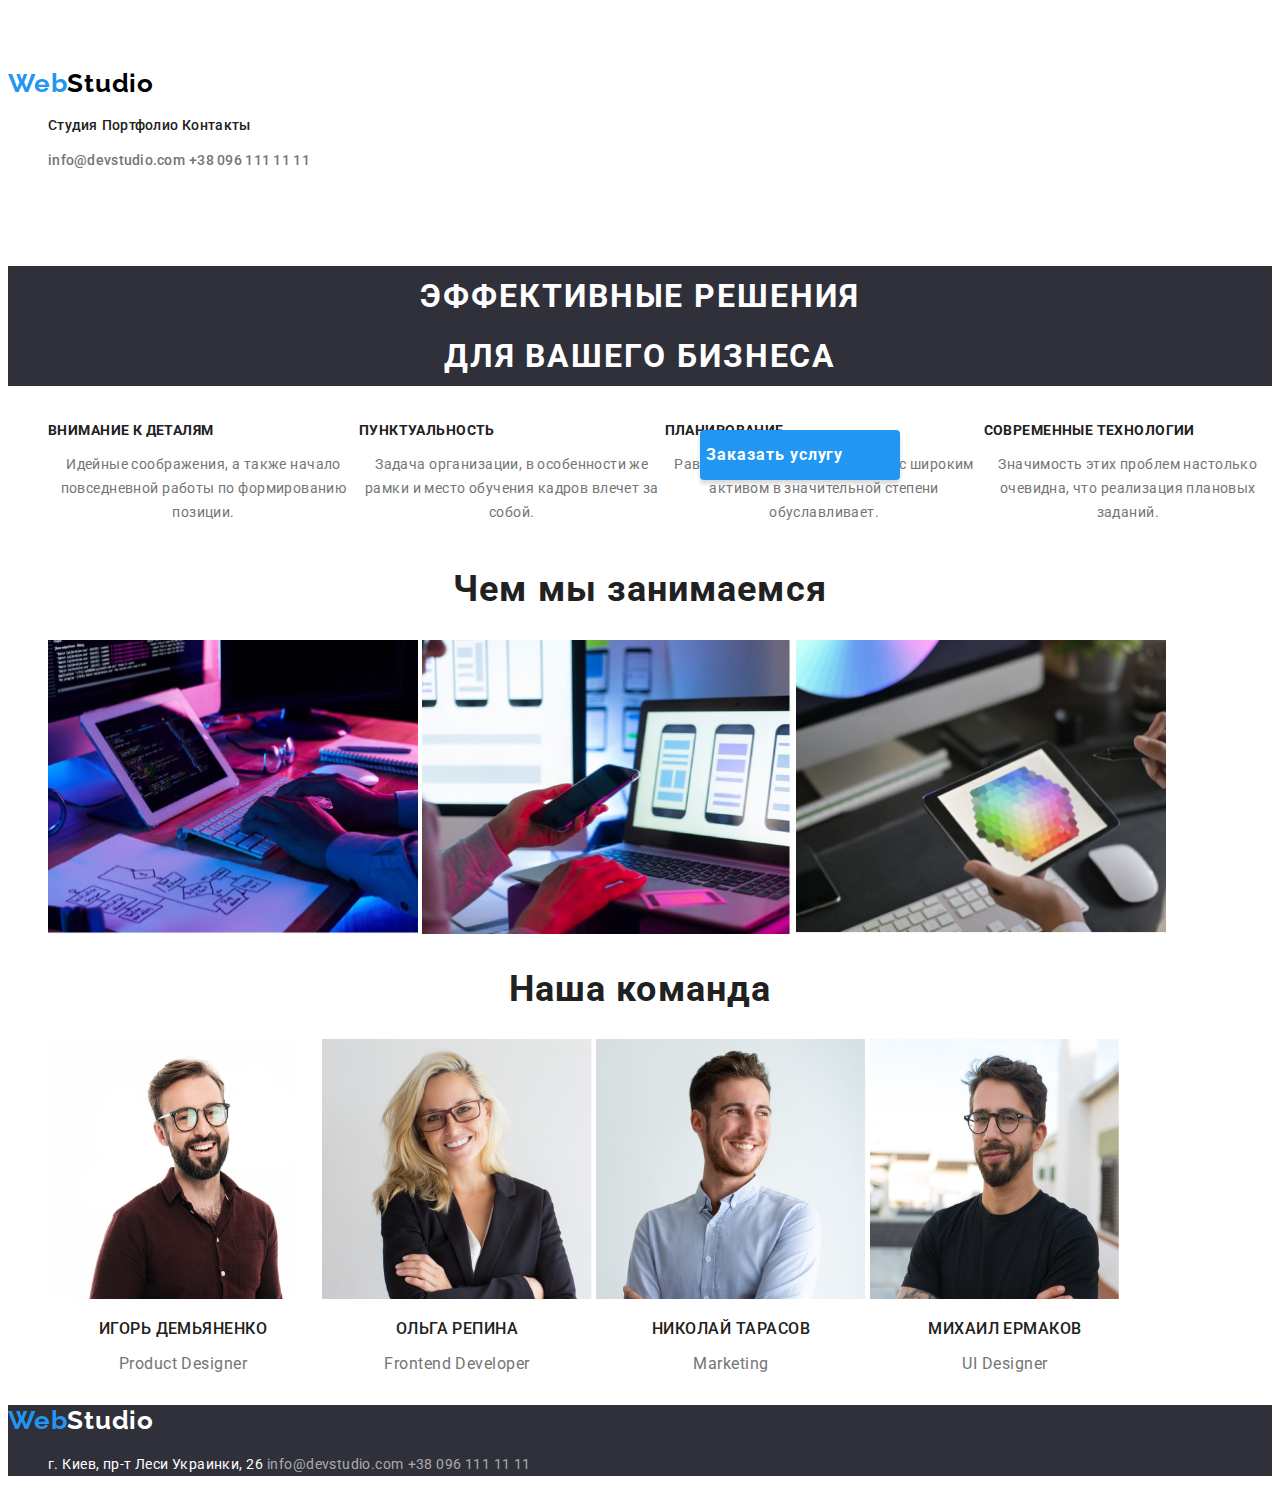
==== commit 868d9eba: "Исправления ДЗ" ====
--- a/index.html
+++ b/index.html
@@ -41,28 +41,28 @@
       <ul class="features-list">
         <li>
           <h3>Внимание к деталям</h3>
-          <p>
+          <p class="hidden-text">
             Идейные соображения, а также начало повседневной работы по
             формированию позиции.
           </p>
         </li>
         <li>
           <h3>Пунктуальность</h3>
-          <p>
+          <p class="hidden-text">
             Задача организации, в особенности же рамки и место обучения кадров
             влечет за собой.
           </p>
         </li>
         <li>
           <h3>Планирование</h3>
-          <p>
+          <p class="hidden-text">
             Равным образом консультация с широким активом в значительной
             степени обуславливает.
           </p>
         </li>
         <li>
           <h3>Современные технологии</h3>
-          <p>
+          <p class="hidden-text">
             Значимость этих проблем настолько очевидна, что реализация
             плановых заданий.
           </p>
@@ -92,22 +92,22 @@
       <ul class="team-list">
         <li class="team-list-card1">
           <img src="./images/igor_demjanenko.jpg" width="270" height="260" alt="ИгорьДемьяненко" />
-          <h4>Игорь Демьяненко</h4>
+          <h3 class="image-text">Игорь Демьяненко</h3>
           <p>Product Designer</p>
         </li>
         <li class="">
           <img src="./images/olga_repina.jpg" width="270" height="260" alt="ОльгаРепина" />
-          <h4>Ольга Репина</h4>
+          <h3 class="image-text">Ольга Репина</h3>
           <p>Frontend Developer</p>
         </li>
         <li class="">
           <img src="./images/nikolai_tarasov.jpg" width="270" height="260" alt="НиколайТарасов" />
-          <h4>Николай Тарасов</h4>
+          <h3 class="image-text">Николай Тарасов</h3>
           <p>Marketing</p>
         </li>
         <li class="">
           <img src="./images/mihail_ermakov.jpg" width="270" height="260" alt="МихаилЕрмаков" />
-          <h4>Михаил Ермаков</h4>
+          <h3 class="image-text">Михаил Ермаков</h3>
           <p>UI Designer</p>
         </li>
       </ul>
--- a/css/styles.css
+++ b/css/styles.css
@@ -5,7 +5,12 @@
 	background-color: #ffffff;
 }
 .container {
-	font-family: "Roboto";
+	top: 0px;
+
+	background: #ffffff;
+	font-family: "Roboto";
+	padding-top: 60px;
+	padding-bottom: 60px;
 	background-color: #ffffff;
 	color: #212121;
 }
@@ -47,7 +52,7 @@
 
 	color: #212121;
 }
-*/ .menu-nav-second {
+.menu-nav-second {
 	font-family: "Roboto";
 	font-style: normal;
 	font-weight: 500;
@@ -90,16 +95,16 @@
 /*.post {
 	position: absolute;
 	width: 1600px;
-	height: 800px;
+	height: 00px;
 	left: 0px;
 	top: 80px;
 }*/
 .bg {
 	/*position: absolute;
-width: 1600px;
-height: 600px;
-left: 0px;
-top: 80px;*/
+	width: 1600px;
+	height: 100px;
+	left: 0px;
+	top: 80px;*/
 
 	background: #2f303a;
 }
@@ -118,15 +123,16 @@
 button {
 	cursor: pointer;
 	border: none;
-}
+} 
 button:hover {
-	background-color: rgb(16, 8, 235);
+	background-color: #2196f3;
 	color: #ffff;
 }
 .button {
 	background: #2196f3;
-	box-shadow: 0px 4px 4px rgba(0, 0, 0, 0.15);
-	border-radius: 4px;
+	/*box-shadow: 0px 4px 4px rgba(0, 0, 0, 0.15);
+	border-radius: 4px;*/
+	color: #ffff;
 }
 .features-container {
 }
@@ -141,6 +147,10 @@
 	border: 0;
 	height: 1px;
 	width: 1px;
+
+	white-space: nowrap;
+	clip-path: inset(100%);
+	clip: rect(0 0 0 0);
 	overflow: hidden;
 }
 
@@ -267,9 +277,17 @@
 	font-style: normal;
 	color: #212121;
 }
-h4 {
-	font-family: "Roboto";
-	font-style: normal;
+.image-text {
+	font-family: "Roboto";
+	font-style: normal;
+	font-weight: 500;
+	font-size: 16px;
+	line-height: 19px;
+	/* identical to box height */
+
+	text-align: center;
+	letter-spacing: 0.03em;
+
 	color: #212121;
 }
 h3 {
@@ -292,14 +310,29 @@
 	letter-spacing: 0.03em;
 	color: #212121;
 }
+.hidden-text {
+	font-family: "Roboto";
+	font-style: normal;
+	font-weight: 400;
+	font-size: 14px;
+	line-height: 24px;
+	/* or 171% */
+
+	letter-spacing: 0.03em;
+
+	color: #757575;
+}
 p {
 	font-family: "Roboto";
 	font-style: normal;
 	font-weight: 400;
-	font-size: 14px;
-	line-height: 24px;
-
-	letter-spacing: 0.03em;
+	font-size: 16px;
+	line-height: 19px;
+	/* identical to box height */
+
+	text-align: center;
+	letter-spacing: 0.03em;
+
 	color: #757575;
 }
 
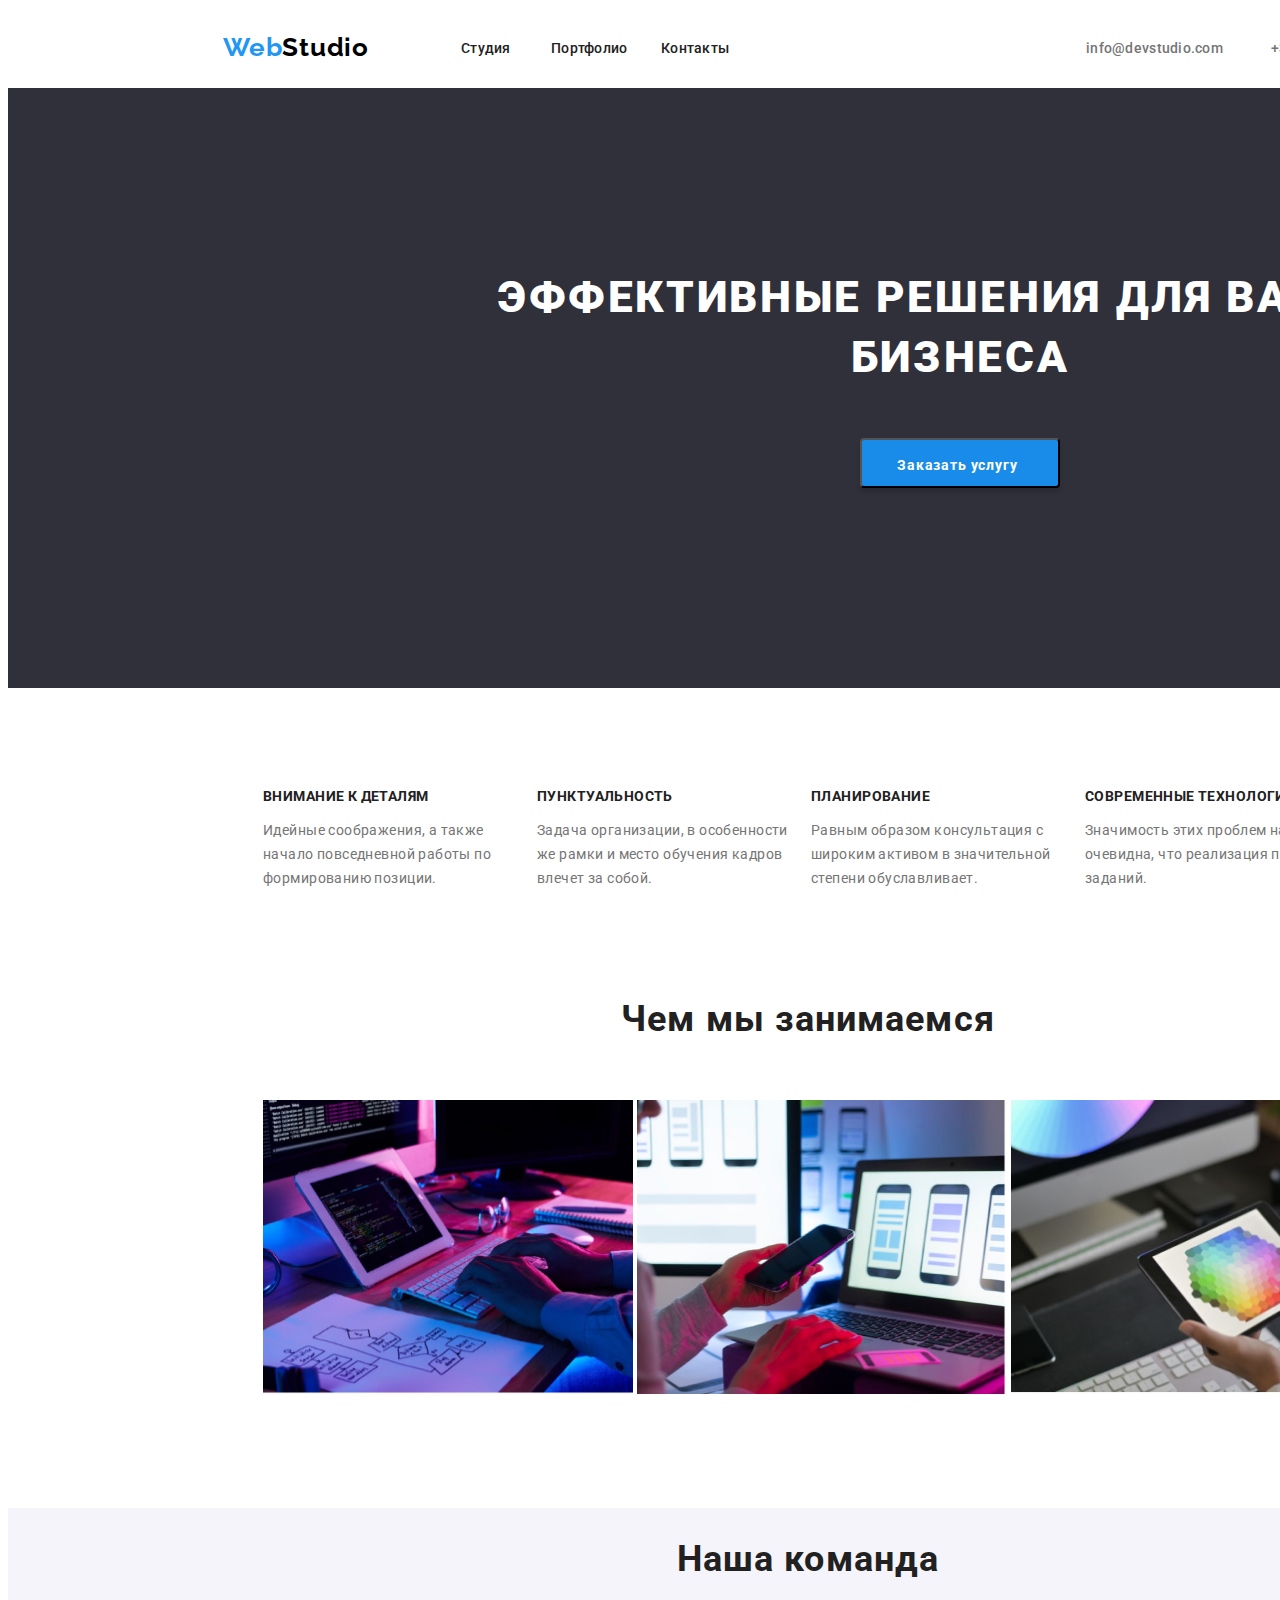
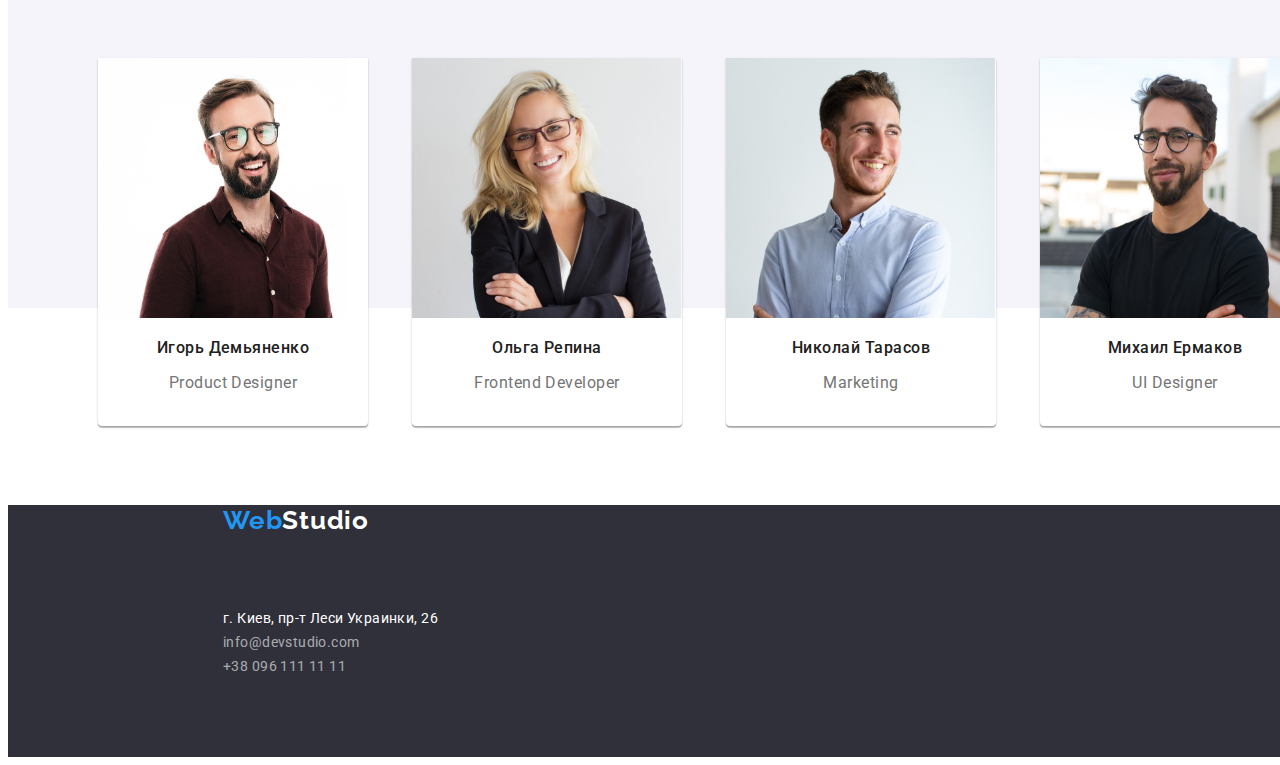
==== commit 6e13055f: "HTML разметка  домашнего задания #1 и подкл CSS" ====
--- a/index.html
+++ b/index.html
@@ -14,65 +14,71 @@
 </head>
 
 <body>
-  <header class="container">
-    <div>
-      <a lang="en" class="link-logo-top" href="./index.html">Web<span class="accent-first">Studio</span></a>
-      <nav class="navigation">
-        <ul class="menu-nav">
-          <li class="menu-nav-first"><a class="link" href="./index.html">Студия</a></li>
-          <li class="menu-nav-second"><a class="link" href="./portfolio.html">Портфолио</a></li>
-          <li class="menu-nav-third"><a class="link" href="./contacts">Контакты</a></li>
-        </ul>
-      </nav>
+  <header>
+    <div class="container">
       <ul>
-        <li><a class="link-contact-first" href="mailto:info@devstudio.com">info@devstudio.com</a></li>
-        <li><a class="link-contact-second" href="tel:+380961111111">+38 096 111 11 11</a></li>
+        <li><a lang="en" class="link sait-logo" href="./index.html">Web<span class="accent-first">Studio</span></a></li>
+
+
+        <li class="menu">
+          <ul>
+            <li class="nav-first"><a class="links" href="./index.html">Студия</a></li>
+            <li class="nav-second"><a class="links" href="./portfolio.html">Портфолио</a></li>
+            <li class="nav-third"><a class="links" href="./contacts">Контакты</a></li>
+          </ul>
+
+        </li>
+
+        <li><a class="link top-contact-first" href="mailto:info@devstudio.com">info@devstudio.com</a></li>
+        <li><a class="link top-contact-second" href="tel:+380961111111">+38 096 111 11 11</a></li>
       </ul>
-    </div>
+
   </header>
   <main>
-    <section class="post">
-      <div class="bg">
-        <h1 class="post-title">Эффективные решения<br> для вашего бизнеса</h1>
+
+    <section class="title">
+      <div class="sait-title">
+        <h1 class="post-title">Эффективные решения для вашего бизнеса</h1>
         <button type="button" class="button"><span class="content">Заказать услугу</span></button>
+      </div>
     </section>
-    <section class="features-container">
+    <section class="features">
       <h2 class="hidden"> Наши преимущества</h2>
       <ul class="features-list">
-        <li>
-          <h3>Внимание к деталям</h3>
-          <p class="hidden-text">
+        <li class="features-first">
+          <h3 class="features-title">Внимание к деталям</h3>
+          <p class="features-text">
             Идейные соображения, а также начало повседневной работы по
             формированию позиции.
           </p>
         </li>
-        <li>
-          <h3>Пунктуальность</h3>
-          <p class="hidden-text">
+        <li class="features-second">
+          <h3 class="features-title">Пунктуальность</h3>
+          <p class="features-text">
             Задача организации, в особенности же рамки и место обучения кадров
             влечет за собой.
           </p>
         </li>
-        <li>
-          <h3>Планирование</h3>
-          <p class="hidden-text">
+        <li class="features-third">
+          <h3 class="features-title">Планирование</h3>
+          <p class="features-text">
             Равным образом консультация с широким активом в значительной
             степени обуславливает.
           </p>
         </li>
-        <li>
-          <h3>Современные технологии</h3>
-          <p class="hidden-text">
+        <li class="features-first">
+          <h3 class="features-title">Современные технологии</h3>
+          <p class="features-text">
             Значимость этих проблем настолько очевидна, что реализация
             плановых заданий.
           </p>
         </li>
       </ul>
-      </div>
+
     </section>
-    </section>
-    <section>
-      <h2>Чем мы занимаемся</h2>
+
+    <section class="text">
+      <h2 class="text-title">Чем мы занимаемся</h2>
       <ul>
         <li>
           <img src="./images/foto1.jpg" width="370" height="294" alt="Программист работает за своим рабочим столом" />
@@ -91,21 +97,21 @@
       <h2 class="team-title">Наша команда</h2>
       <ul class="team-list">
         <li class="team-list-card1">
-          <img src="./images/igor_demjanenko.jpg" width="270" height="260" alt="ИгорьДемьяненко" />
+          <img class="card1" src="./images/igor_demjanenko.jpg" width="270" height="260" alt="ИгорьДемьяненко" />
           <h3 class="image-text">Игорь Демьяненко</h3>
           <p>Product Designer</p>
         </li>
-        <li class="">
+        <li class="team-list-card2">
           <img src="./images/olga_repina.jpg" width="270" height="260" alt="ОльгаРепина" />
           <h3 class="image-text">Ольга Репина</h3>
           <p>Frontend Developer</p>
         </li>
-        <li class="">
+        <li class="team-list-card3">
           <img src="./images/nikolai_tarasov.jpg" width="270" height="260" alt="НиколайТарасов" />
           <h3 class="image-text">Николай Тарасов</h3>
           <p>Marketing</p>
         </li>
-        <li class="">
+        <li class="team-list-card4">
           <img src="./images/mihail_ermakov.jpg" width="270" height="260" alt="МихаилЕрмаков" />
           <h3 class="image-text">Михаил Ермаков</h3>
           <p>UI Designer</p>
@@ -114,18 +120,18 @@
     </section>
   </main>
   <footer>
-    <div>
-      <a lang="en" class="link-logo" href="./index.html">Web<span class="accent-first-footer">Studio</span></a>
-      <address>
-        <ul class="address">
-          <li><a class="map" href="https://goo.gl/maps/eqkGg2M7FSdj66136">г.
-              Киев, пр-т Леси Украинки, 26</a>
-          </li>
-          <li><a class="contact-first" href="mailto:info@devstudio.com">info@devstudio.com</a></li>
-          <li><a class="contact-second" href="tel:+380961111111">+38 096 111 11 11</a></li>
-        </ul>
-      </address>
-    </div>
+
+    <a lang="en" class="link-logo" href="./index.html">Web<span class="accent-first-footer">Studio</span></a>
+
+    <ul class="address">
+      <li><a class="map" href="https://goo.gl/maps/eqkGg2M7FSdj66136">г.
+          Киев, пр-т Леси Украинки, 26</a>
+      </li>
+      <li><a class="contact-first" href="mailto:info@devstudio.com">info@devstudio.com</a></li>
+      <li><a class="contact-second" href="tel:+380961111111">+38 096 111 11 11</a></li>
+    </ul>
+
+
   </footer>
 </body>
 
--- a/css/styles.css
+++ b/css/styles.css
@@ -1,21 +1,43 @@
 body {
-	font-family: "Roboto", sans-serif;
-	font-family: "Raleway", sans-serif;
-
-	background-color: #ffffff;
-}
+	font-family: "Roboto", "Raleway", sans-serif;
+	position: relative;
+	width: 1600px;
+	height: 2349px;
+
+	background: #FFFFFF;
+}
+
+ul {
+
+	list-style: none;
+}
+
+li {
+	display: inline-block;
+}
+
+header {
+	background: #FFFFFF;
+	position: absolute;
+	width: 1600px;
+	height: 80px;
+	left: 0px;
+	top: 0px;
+}
+
 .container {
-	top: 0px;
-
-	background: #ffffff;
-	font-family: "Roboto";
-	padding-top: 60px;
-	padding-bottom: 60px;
-	background-color: #ffffff;
-	color: #212121;
-}
-.link-logo-top {
-	font-family: "Raleway";
+	/*display: flex;*/
+	flex-direction: column-reverse;
+}
+
+.sait-logo {
+	position: absolute;
+	width: 145px;
+	height: 31px;
+	left: 215px;
+	top: 24px;
+
+	font-family: 'Raleway';
 	font-style: normal;
 	font-weight: 700;
 	font-size: 26px;
@@ -24,26 +46,28 @@
 
 	letter-spacing: 0.03em;
 
-	color: #2196f3;
-}
-/*.navigation {
-	position: absolute;
-	width: 1600px;
-	height: 0px;
-	left: 0px;
-	top: 80px;
-
-	border: 1px solid #ececec;
-}*/
-/*.menu-nav {
+	color: #2196F3;
+}
+
+.accent-first {
+	color: #000000;
+}
+
+.menu {
 	position: absolute;
 	width: 294px;
 	height: 16px;
 	left: 453px;
-	top: 20px;
-}*/
-.menu-nav-first {
-	font-family: "Roboto";
+	top: 32px;
+}
+
+.nav-first {
+	position: absolute;
+	width: 49px;
+	height: 16px;
+	left: 0px;
+
+	font-family: 'Roboto';
 	font-style: normal;
 	font-weight: 500;
 	font-size: 14px;
@@ -52,8 +76,14 @@
 
 	color: #212121;
 }
-.menu-nav-second {
-	font-family: "Roboto";
+
+.nav-second {
+	position: absolute;
+	width: 76px;
+	height: 16px;
+	left: 90px;
+
+	font-family: 'Roboto';
 	font-style: normal;
 	font-weight: 500;
 	font-size: 14px;
@@ -62,8 +92,14 @@
 
 	color: #212121;
 }
-.menu-nav-third {
-	font-family: "Roboto";
+
+.nav-third {
+	position: absolute;
+	width: 68px;
+	height: 16px;
+	left: 200px;
+
+	font-family: 'Roboto';
 	font-style: normal;
 	font-weight: 500;
 	font-size: 14px;
@@ -72,18 +108,33 @@
 
 	color: #212121;
 }
-.link-contact-first {
-	font-family: "Roboto";
+
+.links {
+	font-family: 'Roboto';
 	font-style: normal;
 	font-weight: 500;
 	font-size: 14px;
 	line-height: 16px;
 	letter-spacing: 0.02em;
 
-	color: #757575;
-}
-.link-contact-second {
-	font-family: "Roboto";
+	color: #212121;
+}
+
+.links:hover,
+.links:focus,
+.top-contact-first:hover,
+.top-contact-first:focus {
+	color: #2196F3;
+}
+
+.top-contact-first {
+	position: absolute;
+	width: 135px;
+	height: 16px;
+	left: 1078px;
+	top: 32px;
+
+	font-family: 'Roboto';
 	font-style: normal;
 	font-weight: 500;
 	font-size: 14px;
@@ -92,25 +143,48 @@
 
 	color: #757575;
 }
-/*.post {
+
+.top-contact-second {
+	position: absolute;
+	width: 122px;
+	height: 16px;
+	left: 1263px;
+	top: 32px;
+
+	font-family: 'Roboto';
+	font-style: normal;
+	font-weight: 500;
+	font-size: 14px;
+	line-height: 16px;
+	letter-spacing: 0.02em;
+
+	color: #757575;
+}
+
+a {
+	text-decoration: none;
+}
+
+.title {
 	position: absolute;
 	width: 1600px;
-	height: 00px;
+	height: 600px;
 	left: 0px;
 	top: 80px;
-}*/
-.bg {
-	/*position: absolute;
-	width: 1600px;
-	height: 100px;
-	left: 0px;
-	top: 80px;*/
-
-	background: #2f303a;
-}
-.post-title {
-	font-family: "Roboto";
-	font-style: normal;
+	background: #2F303A;
+}
+
+.sait-title {
+	position: absolute;
+	width: 1000px;
+	height: 120px;
+	left: 452px;
+	top: 150px;
+
+	font-family: 'Roboto';
+	font-style: normal;
+	font-weight: 900;
+	font-size: 44px;
 	line-height: 60px;
 	/* or 136% */
 
@@ -118,28 +192,58 @@
 	letter-spacing: 0.06em;
 	text-transform: uppercase;
 
-	color: #ffffff;
-}
+	color: #FFFFFF;
+}
+
+.post-title {
+	font-family: 'Roboto';
+	font-style: normal;
+	font-weight: 900;
+	font-size: 44px;
+	line-height: 60px;
+	/* or 136% */
+
+	text-align: center;
+	letter-spacing: 0.06em;
+	text-transform: uppercase;
+
+	color: #FFFFFF;
+}
+
 button {
-	cursor: pointer;
-	border: none;
-} 
-button:hover {
-	background-color: #2196f3;
-	color: #ffff;
-}
-.button {
-	background: #2196f3;
-	/*box-shadow: 0px 4px 4px rgba(0, 0, 0, 0.15);
-	border-radius: 4px;*/
-	color: #ffff;
-}
-.features-container {
-}
-.features-list {
+	position: absolute;
+	width: 200px;
+	height: 50px;
+	left: 400px;
+	top: 200px;
+
+	background: #188CE8;
+	box-shadow: 0px 4px 4px rgba(0, 0, 0, 0.15);
+	border-radius: 4px;
+}
+
+.content {
+	position: absolute;
+	width: 136px;
+	height: 30px;
+	left: 35px;
+	top: 10px;
+
+	font-family: 'Roboto';
+	font-style: normal;
+	font-weight: 700;
+	font-size: 14px;
+	line-height: 30px;
+	/* identical to box height, or 188% */
+
 	display: flex;
-	justify-content: center;
-}
+	align-items: center;
+	text-align: center;
+	letter-spacing: 0.06em;
+
+	color: #FFFFFF;
+}
+
 .hidden {
 	position: absolute;
 	clip: rect(1px, 1px, 1px, 1px);
@@ -147,138 +251,177 @@
 	border: 0;
 	height: 1px;
 	width: 1px;
-
-	white-space: nowrap;
-	clip-path: inset(100%);
-	clip: rect(0 0 0 0);
 	overflow: hidden;
 }
 
-.link {
-	font-family: "Roboto";
-	font-style: normal;
-	font-weight: 500;
+.features {
+	position: absolute;
+	width: 1170px;
+	height: 101px;
+	left: 215px;
+	top: 750px;
+
+}
+
+.features-title {
+	text-align: left;
+	width: 270px;
+	height: 16px;
+	left: 215px;
+	top: 774px;
+
+	font-family: 'Roboto';
+	font-style: normal;
+	font-weight: 700;
 	font-size: 14px;
 	line-height: 16px;
-	letter-spacing: 0.02em;
-	color: #212121;
-}
-.link-contact {
-	font-family: "Roboto";
-	font-style: normal;
-	font-weight: 500;
-	font-size: 14px;
-	line-height: 16px;
-	letter-spacing: 0.02em;
+	letter-spacing: 0.03em;
+	text-transform: uppercase;
+
+	color: #212121;
+}
+
+.features-text {
+	width: 270px;
+	height: 75px;
+	left: 215px;
+	top: 800px;
+
+	text-align: left;
+	font-family: 'Roboto';
+	font-style: normal;
+	font-weight: 400;
+	font-size: 14px;
+	line-height: 24px;
+	/* or 171% */
+
+	letter-spacing: 0.03em;
+
 	color: #757575;
 }
 
-.link-contact:hover,
-.link-contact:focus,
-.contact:focus,
-.contact:hover,
-.map:hover,
-.map:focus,
-.link:focus,
-.link:hover {
-	font-family: "Roboto";
-	font-style: normal;
-	font-weight: 500;
-	font-size: 14px;
-	line-height: 16px;
-	letter-spacing: 0.02em;
-	color: #2196f3;
-}
-.link-contact-first:focus,
-.link-contact-first:hover,
-.link-contact-second:focus,
-.link-contact-second:hover,
-.contact-first:hover,
-.contact-first:focus,
-.contact-second:focus,
-.contact-second:hover {
-	font-family: "Roboto";
-	font-style: normal;
-	font-weight: 500;
-	font-size: 14px;
-	line-height: 16px;
-	letter-spacing: 0.02em;
-	color: #2196f3;
-}
-a {
-	text-decoration: none;
-}
-.accent-first {
-	font-family: "Raleway";
+.features-first {
+
+	width: 270px;
+	height: 100px;
+	left: 215px;
+	top: 774px;
+}
+
+.features-second {
+	width: 270px;
+	height: 101px;
+	left: 515px;
+	top: 774px;
+}
+
+.features-third {
+	width: 270px;
+	height: 101px;
+	left: 815px;
+	top: 774px;
+}
+
+.features-first {
+	width: 270px;
+	height: 101px;
+	left: 1115px;
+	top: 774px;
+}
+
+.features-list {
+	display: inline-block;
+}
+
+.text {
+	position: absolute;
+	width: 1170px;
+	height: 386px;
+	left: 215px;
+	top: 960px;
+}
+
+.text-title {
+	/*width: 376px;*/
+	height: 42px;
+	left: 612px;
+	top: 969px;
+	margin-bottom: 60px;
+	font-family: 'Roboto';
 	font-style: normal;
 	font-weight: 700;
-	font-size: 26px;
-	line-height: 31px;
-	letter-spacing: 0.03em;
-	color: #000000;
-}
-
-ul {
-	list-style: none;
-}
-li {
-	display: inline-block;
-}
-:root {
-	--background-color: #e5e5e5;
-	--color: #212121;
-}
-.button {
-	position: absolute;
-	width: 200px;
-	height: 50px;
-	left: 700px;
-	top: 430px;
-	background: #2196f3;
-	box-shadow: 0px 4px 4px rgba(0, 0, 0, 0.15);
-	border-radius: 4px;
-}
-.contained {
-	font-family: "Roboto";
-	font-style: normal;
-	font-weight: 500;
-	font-size: 16px;
-	line-height: 26px;
+	font-size: 36px;
+	line-height: 42px;
 	text-align: center;
 	letter-spacing: 0.03em;
-	color: #212121;
-}
-.content {
-	font-family: "Roboto";
+
+	color: #212121;
+}
+
+.team {
+	position: absolute;
+	width: 1600px;
+	height: 400px;
+	left: 0px;
+	top: 1500px;
+	background: #F5F4FA;
+}
+
+.team-title {
+	height: 70px;
+	left: 668px;
+	top: 1543px;
+
+	font-family: 'Roboto';
 	font-style: normal;
 	font-weight: 700;
-	font-size: 16px;
-	line-height: 30px;
-	/* identical to box height, or 188% */
-
-	display: flex;
-	align-items: center;
+	font-size: 36px;
+	line-height: 42px;
 	text-align: center;
-	letter-spacing: 0.06em;
-
-	color: #ffffff;
-}
-.text {
-	font-family: "Roboto";
-	font-style: normal;
-	font-weight: 400;
-	font-size: 16px;
-	line-height: 30px;
-	letter-spacing: 0.03em;
-	color: #757575;
-}
-.title {
-	font-family: "Roboto";
-	font-style: normal;
-	color: #212121;
-}
+	letter-spacing: 0.03em;
+
+	color: #212121;
+}
+
+.team-list {
+	width: 1370px;
+	height: 368px;
+	left: 215px;
+	top: 1635px;
+}
+
+.team-list-card1 {
+	width: 270px;
+	height: 368px;
+	left: 215px;
+	top: 1635px;
+	margin: 20px;
+	margin-left: 50px;
+	background: #FFFFFF;
+	/* material shadow v1 */
+
+	box-shadow: 0px 1px 3px rgba(0, 0, 0, 0.12), 0px 1px 1px rgba(0, 0, 0, 0.14), 0px 2px 1px rgba(0, 0, 0, 0.2);
+	border-radius: 0px 0px 4px 4px;
+}
+
+.card1 {
+	width: 270px;
+	height: 260px;
+	left: 215px;
+	top: 1635px;
+
+	background: url(4853.jpg);
+	border-radius: 0px;
+}
+
 .image-text {
-	font-family: "Roboto";
+	/*	position: absolute;
+	width: 151px;
+	height: 19px;
+	left: 275px;
+	top: 1925px;*/
+
+	font-family: 'Roboto';
 	font-style: normal;
 	font-weight: 500;
 	font-size: 16px;
@@ -290,40 +433,15 @@
 
 	color: #212121;
 }
-h3 {
-	font-family: "Roboto";
-	font-style: normal;
-	font-weight: 700;
-	font-size: 14px;
-	line-height: 16px;
-	letter-spacing: 0.03em;
-	text-transform: uppercase;
-	color: #212121;
-}
-h2 {
-	font-family: "Roboto";
-	font-style: normal;
-	font-weight: 700;
-	font-size: 36px;
-	line-height: 42px;
-	text-align: center;
-	letter-spacing: 0.03em;
-	color: #212121;
-}
-.hidden-text {
-	font-family: "Roboto";
-	font-style: normal;
-	font-weight: 400;
-	font-size: 14px;
-	line-height: 24px;
-	/* or 171% */
-
-	letter-spacing: 0.03em;
-
-	color: #757575;
-}
+
 p {
-	font-family: "Roboto";
+	/*	position: absolute;
+	width: 130px;
+	height: 19px;
+	left: 285px;
+	top: 1954px;*/
+
+	font-family: 'Roboto';
 	font-style: normal;
 	font-weight: 400;
 	font-size: 16px;
@@ -336,25 +454,67 @@
 	color: #757575;
 }
 
-/* .team {
-	background: #f5f4fa;
-}
-.team-list-card1 {
-}
-/* .team-list {
-} */
-/* .team-title {
-	position: absolute;
-
-	font-family: "Roboto";
-
-	color: #212121;
-}*/
+.team-list-card2 {
+	width: 270px;
+	height: 368px;
+	left: 515px;
+	top: 1635px;
+	margin: 20px;
+	background: #FFFFFF;
+	/* material shadow v1 */
+
+	box-shadow: 0px 1px 3px rgba(0, 0, 0, 0.12), 0px 1px 1px rgba(0, 0, 0, 0.14), 0px 2px 1px rgba(0, 0, 0, 0.2);
+	border-radius: 0px 0px 4px 4px;
+}
+
+.team-list-card3 {
+	width: 270px;
+	height: 368px;
+	left: 815px;
+	top: 1635px;
+	margin: 20px;
+	background: #FFFFFF;
+	/* material shadow v1 */
+
+	box-shadow: 0px 1px 3px rgba(0, 0, 0, 0.12), 0px 1px 1px rgba(0, 0, 0, 0.14), 0px 2px 1px rgba(0, 0, 0, 0.2);
+	border-radius: 0px 0px 4px 4px;
+}
+
+.team-list-card4 {
+	width: 270px;
+	height: 368px;
+	left: 1115px;
+	top: 1635px;
+	margin: 20px;
+
+	background: #FFFFFF;
+	/* material shadow v1 */
+
+	box-shadow: 0px 1px 3px rgba(0, 0, 0, 0.12), 0px 1px 1px rgba(0, 0, 0, 0.14), 0px 2px 1px rgba(0, 0, 0, 0.2);
+	border-radius: 0px 0px 4px 4px;
+	width: 270px;
+	height: 368px;
+	left: 1115px;
+	top: 1635px;
+}
+
 footer {
-	background: #2f303a;
-}
+	position: absolute;
+	width: 1600px;
+	height: 252px;
+	left: 0px;
+	top: 2097px;
+
+	background: #2F303A;
+}
+
 .link-logo {
-	font-family: "Raleway";
+	width: 145px;
+	height: 31px;
+	padding-left: 215px;
+	padding-top: 30px;
+
+	font-family: 'Raleway';
 	font-style: normal;
 	font-weight: 700;
 	font-size: 26px;
@@ -363,39 +523,89 @@
 
 	letter-spacing: 0.03em;
 
-	color: #2196f3;
-}
+	color: #2196F3;
+}
+
+/*address{
+	padding-top: 70px;
+}*/
+
+
+
+
+
+.map {
+	width: 231px;
+	height: 21px;
+	left: 215px;
+
+
+	font-family: 'Roboto';
+	font-style: normal;
+	font-weight: 400;
+	font-size: 14px;
+	line-height: 24px;
+	/* or 171% */
+
+	letter-spacing: 0.03em;
+
+	color: #FFFFFF;
+}
+
+.contact-first {
+	width: 231px;
+	height: 21px;
+	left: 215px;
+	top: 2238px;
+
+	font-family: 'Roboto';
+	font-style: normal;
+	font-weight: 400;
+	font-size: 14px;
+	line-height: 24px;
+	/* or 171% */
+
+	letter-spacing: 0.03em;
+
+	color: rgba(255, 255, 255, 0.6);
+}
+
+.contact-second {
+
+	width: 231px;
+	height: 21px;
+	left: 215px;
+	top: 2268px;
+
+	font-family: 'Roboto';
+	font-style: normal;
+	font-weight: 400;
+	font-size: 14px;
+	line-height: 24px;
+	/* or 171% */
+
+	letter-spacing: 0.03em;
+
+	color: rgba(255, 255, 255, 0.6);
+}
+
+.address {
+
+	margin-top: 0px;
+	width: 231px;
+	height: 81px;
+	padding-left: 215px;
+	padding-top: 70px;
+}
+
 .accent-first-footer {
-	font-family: "Raleway";
-
-	color: #ffffff;
-}
-/*.address {
-}*/
-.map {
-	font-family: "Roboto";
-	font-style: normal;
-	font-weight: 400;
-	font-size: 14px;
-	line-height: 24px;
-	letter-spacing: 0.03em;
-	color: #ffffff;
-}
-.contact-first {
-	font-family: "Roboto";
-	font-style: normal;
-	font-weight: 400;
-	font-size: 14px;
-	line-height: 24px;
-	letter-spacing: 0.03em;
-	color: rgba(255, 255, 255, 0.6);
-}
-.contact-second {
-	font-family: "Roboto";
-	font-style: normal;
-	font-weight: 400;
-	font-size: 14px;
-	line-height: 24px;
-	letter-spacing: 0.03em;
-	color: rgba(255, 255, 255, 0.6);
-}
+	font-family: 'Raleway';
+	font-style: normal;
+	font-weight: 700;
+	font-size: 26px;
+	line-height: 31px;
+	/* identical to box height */
+
+	letter-spacing: 0.03em;
+	color: #FFFFFF;
+}